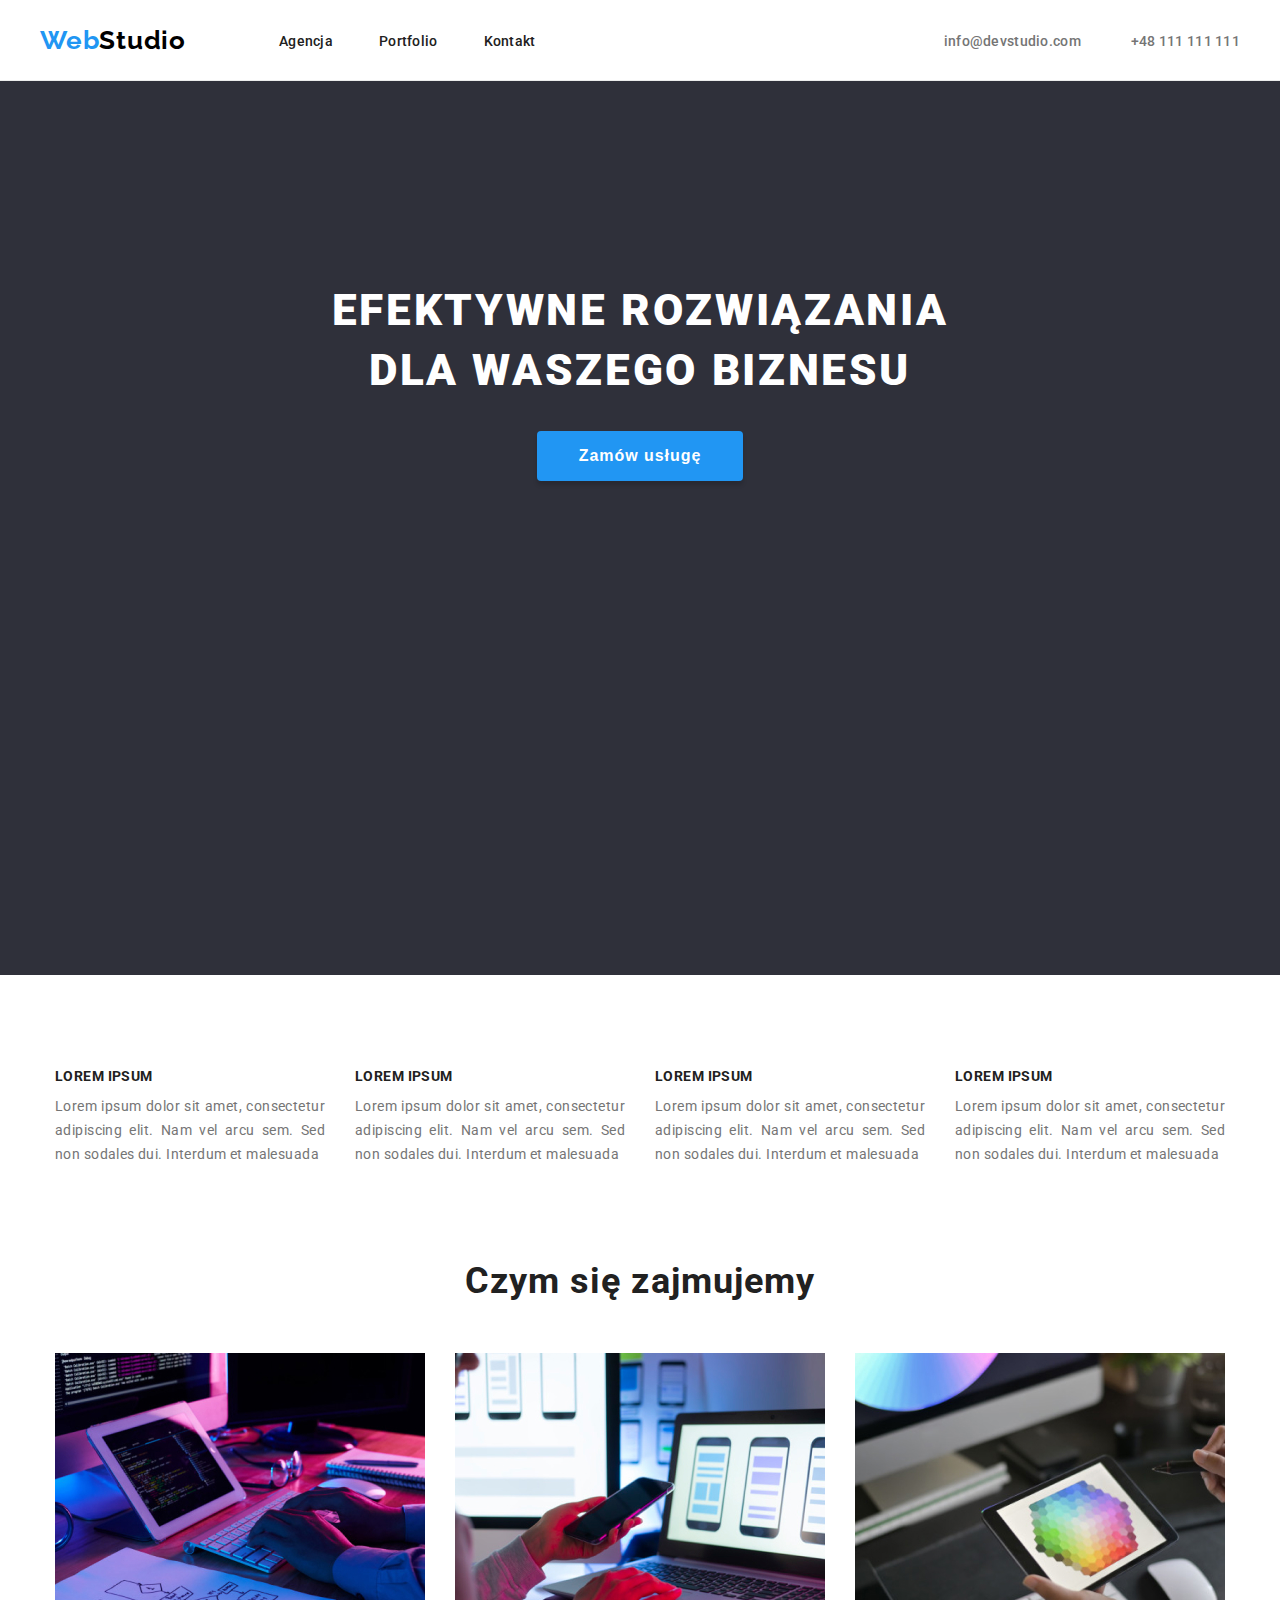
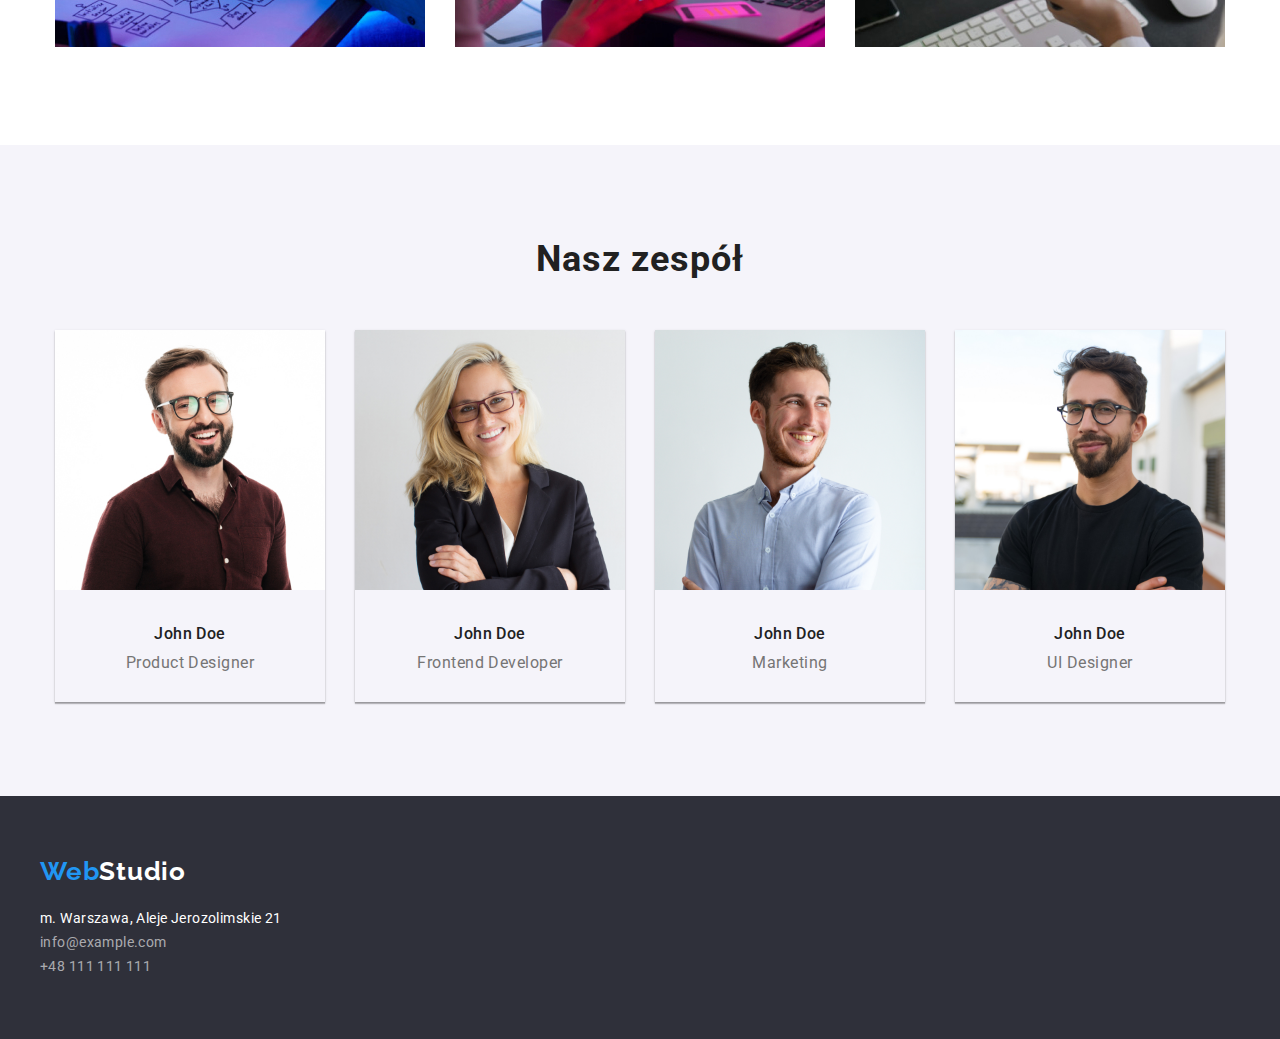
==== index.html @ 195c3d05 "repository init" ====
<!DOCTYPE html>
<html lang="pl">
  <head>
    <meta charset="UTF-8" />
    <meta http-equiv="X-UA-Compatible" content="IE=edge" />
    <meta name="viewport" content="width=device-width, initial-scale=1.0" />
    <title>WebStudio</title>
    <link
      rel="stylesheet"
      href="https://cdnjs.cloudflare.com/ajax/libs/modern-normalize/1.1.0/modern-normalize.min.css"
      integrity="sha512-wpPYUAdjBVSE4KJnH1VR1HeZfpl1ub8YT/NKx4PuQ5NmX2tKuGu6U/JRp5y+Y8XG2tV+wKQpNHVUX03MfMFn9Q=="
      crossorigin="anonymous"
      referrerpolicy="no-referrer"
    />
    <link rel="preconnect" href="https://fonts.googleapis.com" />
    <link rel="preconnect" href="https://fonts.gstatic.com" crossorigin />
    <link
      href="https://fonts.googleapis.com/css2?family=Raleway:wght@700&family=Roboto:wght@400;500;700;900&display=swap"
      rel="stylesheet"
    />
    <link rel="stylesheet" href="./css/styles.css" />
  </head>

  <body>
    <header>
      <div class="container container-header">
        <nav class="navigation-header">
          <a href="./index.html" class="logo logo--start"
            ><span class="logo-part">Web</span>Studio</a
          >
          <ul class="navigation">
            <li><a href="./index.html" class="navigation_item">Agencja</a></li>
            <li>
              <a href="./portfolio.html" class="navigation_item">Portfolio</a>
            </li>
            <li><a href="/Kontakt" class="navigation_item">Kontakt</a></li>
          </ul>
        </nav>
        <ul class="contact-header">
          <li>
            <a href="mailto:info@devstudio.com" class="contact-header_item"
              >info@devstudio.com</a
            >
          </li>
          <li>
            <a href="tel:+48111111111" class="contact-header_item"
              >+48 111 111 111</a
            >
          </li>
        </ul>
      </div>
    </header>
    <main>
      <section class="section slogan-section">
        <h1 class="slogan">
          EFEKTYWNE ROZWIĄZANIA <br />
          DLA WASZEGO BIZNESU
        </h1>
        <button type="button" class="button-main">Zamów usługę</button>
      </section>
      <section class="section introduction">
        <div class="container">
          <ul class="container-introduction">
            <li>
              <h3 class="introduction_title">LOREM IPSUM</h3>
              <p class="introduction_description">
                Lorem ipsum dolor sit amet, consectetur adipiscing elit. Nam vel
                arcu sem. Sed non sodales dui. Interdum et malesuada
              </p>
            </li>
            <li>
              <h3 class="introduction_title">LOREM IPSUM</h3>
              <p class="introduction_description">
                Lorem ipsum dolor sit amet, consectetur adipiscing elit. Nam vel
                arcu sem. Sed non sodales dui. Interdum et malesuada
              </p>
            </li>
            <li>
              <h3 class="introduction_title">LOREM IPSUM</h3>
              <p class="introduction_description">
                Lorem ipsum dolor sit amet, consectetur adipiscing elit. Nam vel
                arcu sem. Sed non sodales dui. Interdum et malesuada
              </p>
            </li>
            <li>
              <h3 class="introduction_title">LOREM IPSUM</h3>
              <p class="introduction_description">
                Lorem ipsum dolor sit amet, consectetur adipiscing elit. Nam vel
                arcu sem. Sed non sodales dui. Interdum et malesuada
              </p>
            </li>
          </ul>
        </div>
      </section>
      <section class="section">
        <div class="container">
          <h2 class="section_title">Czym się zajmujemy</h2>
          <ul class="container-activities">
            <li class="activity-image">
              <img
                src="images/activity1.jpg"
                alt="kodowanie"
                width="370"
                height="294"
              />
            </li>
            <li class="activity-image">
              <img
                src="images/activity2.jpg"
                alt="tworzenie makiet"
                width="370"
                height="294"
              />
            </li>
            <li class="activity-image">
              <img
                src="images/activity3.jpg"
                alt="design"
                width="370"
                height="294"
              />
            </li>
          </ul>
        </div>
      </section>
      <section class="section team">
        <div class="container">
          <h2 class="section_title">Nasz zespół</h2>
          <ul class="container-team">
            <li class="team_card">
              <img
                src="images/worker1.jpg"
                alt="worker number one"
                width="270"
                height="260"
              />
              <h3 class="team_name">John Doe</h3>
              <p class="team_description">Product Designer</p>
            </li>
            <li class="team_card">
              <img
                src="images/worker2.jpg"
                alt="worker number two"
                width="270"
                height="260"
              />
              <h3 class="team_name">John Doe</h3>
              <p class="team_description">Frontend Developer</p>
            </li>
            <li class="team_card">
              <img
                src="images/worker3.jpg"
                alt="worker number three"
                width="270"
                height="260"
              />
              <h3 class="team_name">John Doe</h3>
              <p class="team_description">Marketing</p>
            </li>
            <li class="team_card">
              <img
                src="images/worker4.jpg"
                alt="worker number four"
                width="270"
                height="260"
              />
              <h3 class="team_name">John Doe</h3>
              <p class="team_description">UI Designer</p>
            </li>
          </ul>
        </div>
      </section>
    </main>
    <footer>
      <div class="container container-footer">
        <a href="/" class="logo logo--end"
          ><span class="logo-part">Web</span>Studio</a
        >
        <address class="contact-footer">
          <ul>
            <li class="contact-footer_address">
              m. Warszawa, Aleje Jerozolimskie 21
            </li>
            <li>
              <a href="mailto:info@example.com" class="contact-footer_item"
                >info@example.com</a
              >
            </li>
            <li>
              <a href="tel:+48111111111" class="contact-footer_item"
                >+48 111 111 111
              </a>
            </li>
          </ul>
        </address>
      </div>
    </footer>
  </body>
</html>
---- css/styles.css ----
:root {
  --action-color: #2196f3;
  --main-background-color: #e5e5e5;
  --footer-background-color: #2f303a;
  --font-color: #212121;
  --description-color: #757575;
  --footer-contact-color: #99fff;
  --button-background-color: #f5f4fa;
  --footer-item-color: rgba(255, 255, 255, 0.6);
}

* {
  margin: 0;
  padding: 0;
}

ul {
  list-style: none;
}

a {
  text-decoration: none;
}

body {
  font-family: "Roboto", sans-serif;
  color: var(--font-color);
}

header {
  border-bottom: 1px solid #ececec;
}

.container {
  max-width: 1200px;
  margin: 0 auto;
}

.section {
  padding: 94px 0;
}

.container.container-header {
  display: flex;
  justify-content: space-between;
  align-items: center;
  height: 80px;
}

.navigation-header {
  display: flex;
  align-items: center;
}

.logo--start {
  font-family: "Raleway", sans-serif;
  font-size: 26px;
  font-weight: 700;
  line-height: 1.19;
  letter-spacing: 0.03em;
  color: #000;
  margin-right: 93px;
}

.logo-part {
  color: var(--action-color);
}

.navigation {
  display: flex;
  column-gap: 46px;
}

.navigation_item {
  font-size: 14px;
  font-weight: 500;
  line-height: 1.14;
  letter-spacing: 0.02em;
  color: var(--font-color);
}

.contact-header {
  display: flex;
  align-content: center;
  column-gap: 50px;
}

.contact-header_item {
  font-weight: 500;
  font-size: 14px;
  line-height: 1.14;
  letter-spacing: 0.02em;
  color: var(--description-color);
}

.slogan-section {
  height: 600px;
  padding-top: 200px;
  background-color: var(--footer-background-color);
}

.slogan {
  font-weight: 900;
  font-size: 44px;
  line-height: 1.36;
  letter-spacing: 0.06em;
  color: #fff;
  text-align: center;
  margin-bottom: 30px;
}

.button-main {
  background-color: var(--action-color);
  color: #fff;
  font-weight: 700;
  font-size: 16px;
  line-height: 1.88;
  letter-spacing: 0.06em;
  cursor: pointer;
  box-shadow: 0px 4px 4px rgba(0, 0, 0, 0.15);
  border-radius: 4px;
  border: none;
  padding: 10px 42px;
  text-align: center;
  margin: auto;
  display: flex;
}
.introduction {
  padding-bottom: 0;
}
.container-introduction {
  display: flex;
  justify-content: center;
  align-items: center;
  column-gap: 30px;
}

.introduction_title {
  font-weight: 700;
  font-size: 14px;
  line-height: 1.14;
  letter-spacing: 0.03em;
  margin-bottom: 10px;
}

.introduction_description {
  color: var(--description-color);
  font-size: 14px;
  line-height: 1.71;
  letter-spacing: 0.03em;
  text-align: justify;
  width: 270px;
}

.section_title {
  font-weight: 700;
  font-size: 36px;
  line-height: 1.16;
  letter-spacing: 0.03em;
  text-align: center;
  margin-bottom: 50px;
}
.container-activities {
  display: flex;
  justify-content: center;
  align-items: center;
  column-gap: 30px;
}

.team {
  background-color: #f5f4fa;
  padding-top: 94px;
}
.container-team {
  display: flex;
  justify-content: center;
  align-items: center;
  column-gap: 30px;
}
.team_card {
  text-align: center;
  width: 270px;
  box-shadow: 0px 1px 3px rgba(0, 0, 0, 0.12), 0px 1px 1px rgba(0, 0, 0, 0.14),
    0px 2px 1px rgba(0, 0, 0, 0.2);
}

.team_name {
  font-weight: 500;
  font-size: 16px;
  line-height: 1.19;
  letter-spacing: 0.03em;
  margin-bottom: 10px;
  margin-top: 30px;
}

.team_description {
  font-size: 16px;
  line-height: 1.19;
  letter-spacing: 0.03em;
  color: var(--description-color);
  margin-bottom: 30px;
}

.buttons-section {
  display: flex;
  justify-content: center;
  padding-bottom: 50px;
  column-gap: 8px;
}

.button {
  background-color: var(--button-background-color);
  font-weight: 500;
  font-size: 16px;
  line-height: 1.62;
  letter-spacing: 0.03em;
  border-radius: 4px;
  cursor: pointer;
  border: none;
  padding: 6px 22px;
}

.button:hover,
.button:focus {
  background-color: var(--action-color);
  color: #fff;
  box-shadow: 0px 3px 1px rgba(0, 0, 0, 0.1), 0px 1px 2px rgba(0, 0, 0, 0.08),
    0px 2px 2px rgba(0, 0, 0, 0.12);
  border-radius: 4px;
}

.container-projects {
  display: flex;
  flex-wrap: wrap;
  gap: 30px;
  padding: 0;
}

.project_card {
  flex-basis: calc((100% - 60px) / 3);
  border: #eeeeee solid 1px;
  padding-bottom: 20px;
}

.project_card img {
  width: 100%;
}

.project_name {
  font-weight: 700;
  font-size: 18px;
  line-height: 2;
  letter-spacing: 0.06em;
  margin-left: 24px;
  margin-bottom: 4px;
  margin-top: 20px;
}

.project_description {
  font-size: 16px;
  line-height: 1.88;
  letter-spacing: 0.03em;
  color: var(--description-color);
  margin-left: 24px;
}

footer {
  margin: 0;
  padding: 0;
  width: 100%;
  background-color: var(--footer-background-color);
  padding-top: 60px;
  padding-bottom: 60px;
}

.logo--end {
  font-family: "Raleway", sans-serif;
  font-size: 26px;
  font-weight: 700;
  line-height: 1.19;
  letter-spacing: 0.03em;
  color: #fff;
}
.contact-footer {
  margin-top: 20px;
  row-gap: 9px;
}

.contact-footer_address {
  font-size: 14px;
  font-style: normal;
  line-height: 1.71;
  letter-spacing: 0.03em;
  color: #fff;
}

.contact-footer_item {
  font-size: 14px;
  font-style: normal;
  line-height: 1.71;
  letter-spacing: 0.03em;
  color: var(--footer-item-color);
}

.navigation_item:hover,
.navigation_item:focus,
.contact-header_item:hover,
.contact-header_item:focus,
.contact-footer_item:hover,
.contact-footer_item:focus {
  color: var(--action-color);
}
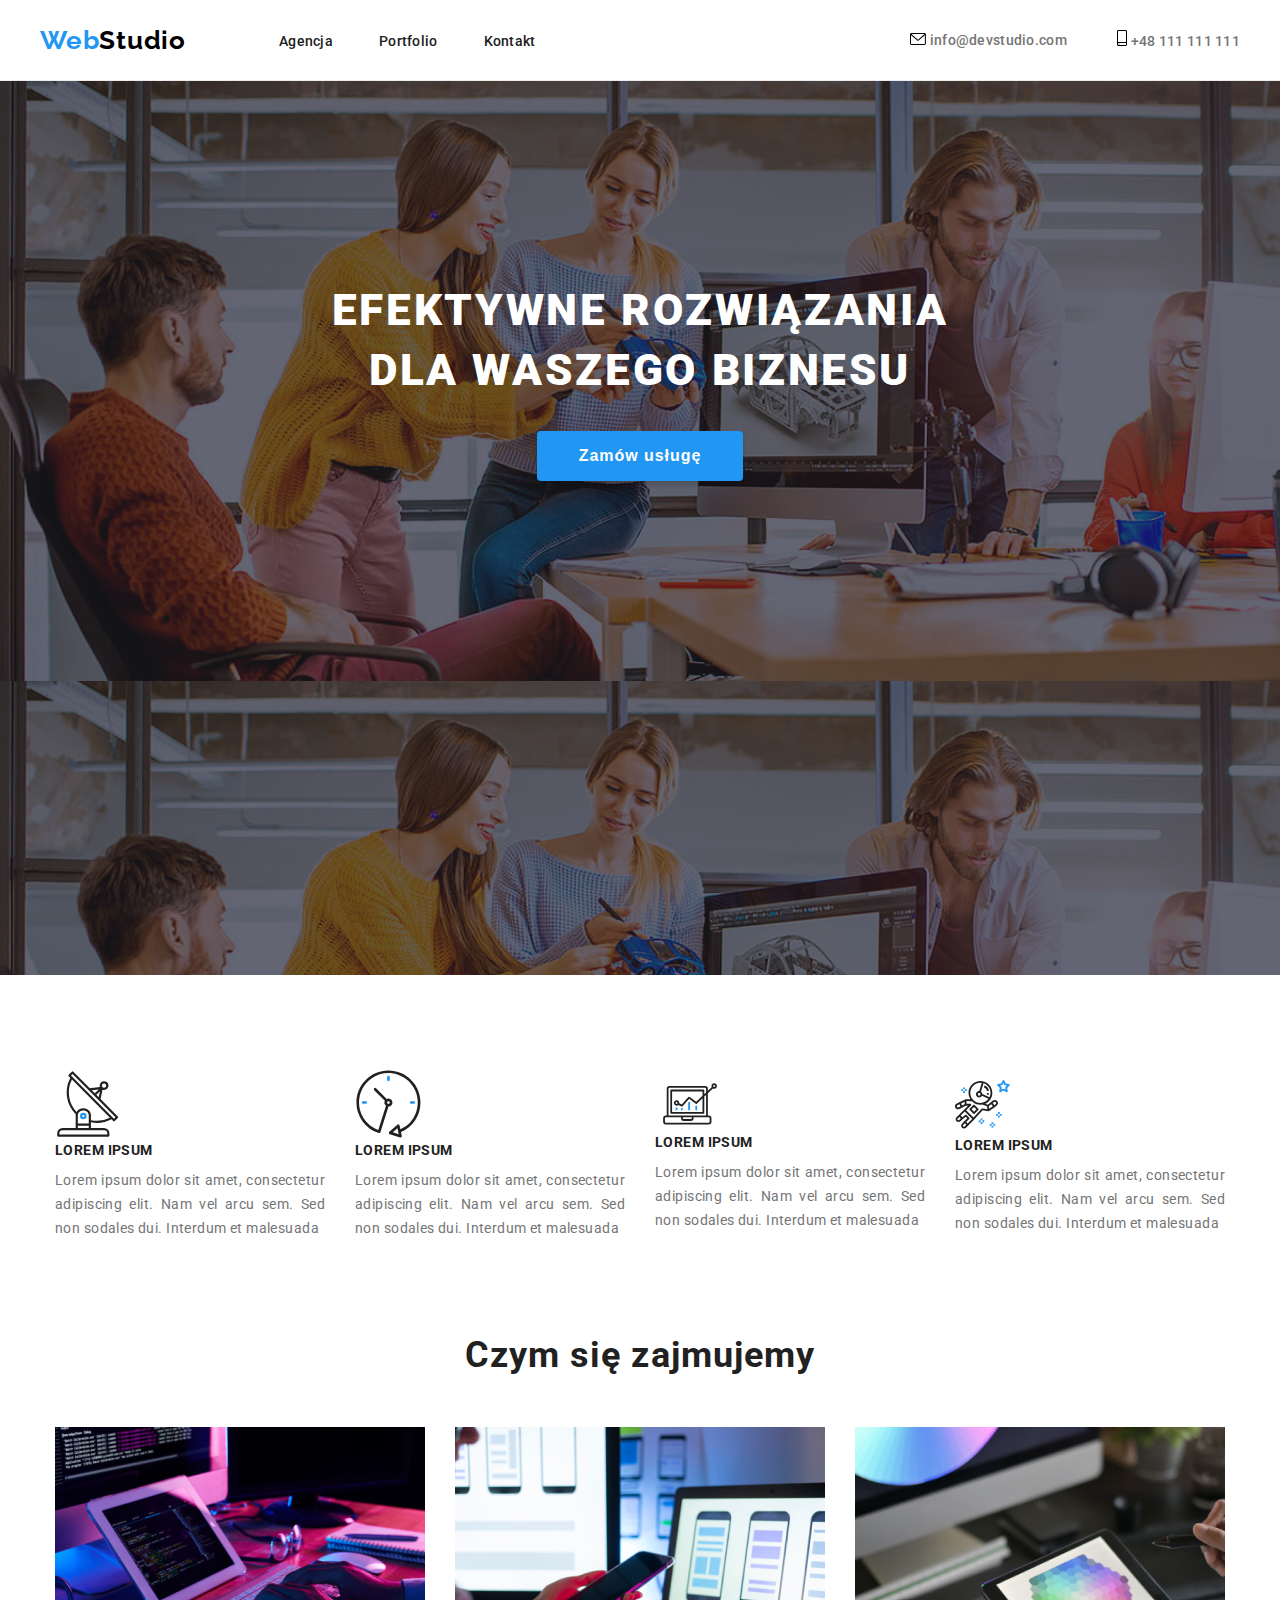
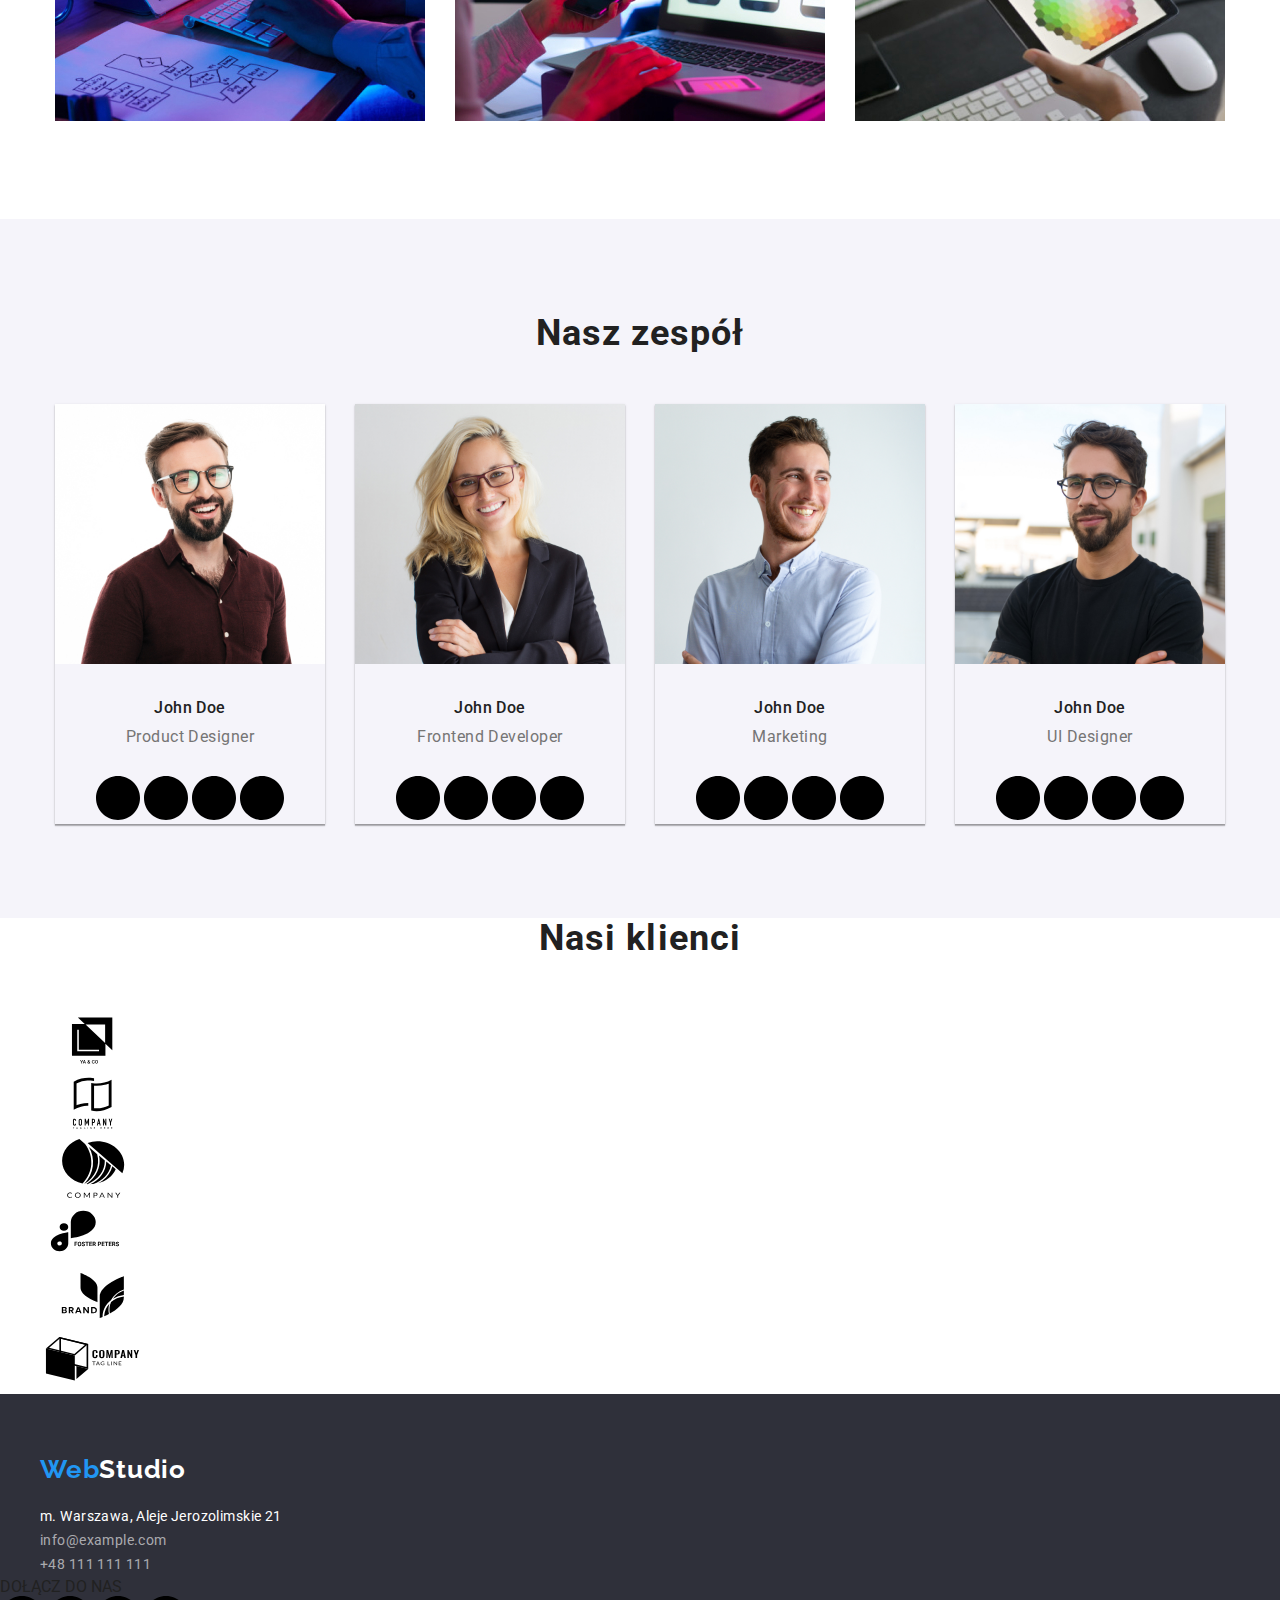
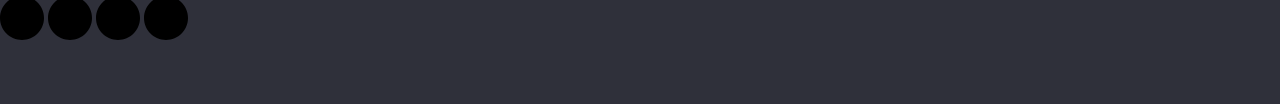
==== commit 3a267aea: "avg markes in html" ====
--- a/index.html
+++ b/index.html
@@ -38,11 +38,17 @@
         </nav>
         <ul class="contact-header">
           <li>
+            <svg width="16px" height="12px">
+              <use href="images/icons.svg#icon-mail-icon"></use>
+            </svg>
             <a href="mailto:info@devstudio.com" class="contact-header_item"
               >info@devstudio.com</a
             >
           </li>
           <li>
+            <svg width="10px" height="16px">
+              <use href="images/icons.svg#icon-smartphone-icon"></use>
+            </svg>
             <a href="tel:+48111111111" class="contact-header_item"
               >+48 111 111 111</a
             >
@@ -62,6 +68,11 @@
         <div class="container">
           <ul class="container-introduction">
             <li>
+              <div class="introduction-picture">
+                <svg class="icon" width="65.32px" height="70px">
+                  <use href="images/icons.svg#icon-antena-icon"></use>
+                </svg>
+              </div>
               <h3 class="introduction_title">LOREM IPSUM</h3>
               <p class="introduction_description">
                 Lorem ipsum dolor sit amet, consectetur adipiscing elit. Nam vel
@@ -69,6 +80,11 @@
               </p>
             </li>
             <li>
+              <div class="introduction-picture">
+                <svg class="icon" width="66.96px" height="70px">
+                  <use href="images/icons.svg#icon-clock-icon"></use>
+                </svg>
+              </div>
               <h3 class="introduction_title">LOREM IPSUM</h3>
               <p class="introduction_description">
                 Lorem ipsum dolor sit amet, consectetur adipiscing elit. Nam vel
@@ -76,6 +92,11 @@
               </p>
             </li>
             <li>
+              <div class="introduction-picture">
+                <svg class="icon" width="70px" height="53.69px">
+                  <use href="images/icons.svg#icon-diagram-icon"></use>
+                </svg>
+              </div>
               <h3 class="introduction_title">LOREM IPSUM</h3>
               <p class="introduction_description">
                 Lorem ipsum dolor sit amet, consectetur adipiscing elit. Nam vel
@@ -83,6 +104,11 @@
               </p>
             </li>
             <li>
+              <div class="introduction-picture">
+                <svg width="54.83px" height="60.66px">
+                  <use href="images/icons.svg#icon-astronaut-icon"></use>
+                </svg>
+              </div>
               <h3 class="introduction_title">LOREM IPSUM</h3>
               <p class="introduction_description">
                 Lorem ipsum dolor sit amet, consectetur adipiscing elit. Nam vel
@@ -136,6 +162,20 @@
               />
               <h3 class="team_name">John Doe</h3>
               <p class="team_description">Product Designer</p>
+              <div class="team-socialmedia">
+                <svg class="icon" width="44px" height="44px">
+                  <use href="images/icons.svg#icon-instagram-icon"></use>
+                </svg>
+                <svg class="icon" width="44px" height="44px">
+                  <use href="images/icons.svg#icon-twitter-icon"></use>
+                </svg>
+                <svg class="icon" width="44px" height="44px">
+                  <use href="images/icons.svg#icon-fb-icon"></use>
+                </svg>
+                <svg class="icon" width="44px" height="44px">
+                  <use href="images/icons.svg#icon-linkedin-icon"></use>
+                </svg>
+              </div>
             </li>
             <li class="team_card">
               <img
@@ -146,6 +186,20 @@
               />
               <h3 class="team_name">John Doe</h3>
               <p class="team_description">Frontend Developer</p>
+              <div class="team-socialmedia">
+                <svg class="icon" width="44px" height="44px">
+                  <use href="images/icons.svg#icon-instagram-icon"></use>
+                </svg>
+                <svg class="icon" width="44px" height="44px">
+                  <use href="images/icons.svg#icon-twitter-icon"></use>
+                </svg>
+                <svg class="icon" width="44px" height="44px">
+                  <use href="images/icons.svg#icon-fb-icon"></use>
+                </svg>
+                <svg class="icon" width="44px" height="44px">
+                  <use href="images/icons.svg#icon-linkedin-icon"></use>
+                </svg>
+              </div>
             </li>
             <li class="team_card">
               <img
@@ -156,6 +210,20 @@
               />
               <h3 class="team_name">John Doe</h3>
               <p class="team_description">Marketing</p>
+              <div class="team-socialmedia">
+                <svg class="icon" width="44px" height="44px">
+                  <use href="images/icons.svg#icon-instagram-icon"></use>
+                </svg>
+                <svg class="icon" width="44px" height="44px">
+                  <use href="images/icons.svg#icon-twitter-icon"></use>
+                </svg>
+                <svg class="icon" width="44px" height="44px">
+                  <use href="images/icons.svg#icon-fb-icon"></use>
+                </svg>
+                <svg class="icon" width="44px" height="44px">
+                  <use href="images/icons.svg#icon-linkedin-icon"></use>
+                </svg>
+              </div>
             </li>
             <li class="team_card">
               <img
@@ -166,6 +234,69 @@
               />
               <h3 class="team_name">John Doe</h3>
               <p class="team_description">UI Designer</p>
+              <div class="team-socialmedia">
+                <svg class="icon" width="44px" height="44px">
+                  <use href="images/icons.svg#icon-instagram-icon"></use>
+                </svg>
+                <svg class="icon" width="44px" height="44px">
+                  <use href="images/icons.svg#icon-twitter-icon"></use>
+                </svg>
+                <svg class="icon" width="44px" height="44px">
+                  <use href="images/icons.svg#icon-fb-icon"></use>
+                </svg>
+                <svg class="icon" width="44px" height="44px">
+                  <use href="images/icons.svg#icon-linkedin-icon"></use>
+                </svg>
+              </div>
+            </li>
+          </ul>
+        </div>
+      </section>
+      <section>
+        <div class="container">
+          <h2 class="section_title">Nasi klienci</h2>
+          <ul>
+            <li>
+              <div>
+                <svg width="106px" height="60.04px">
+                  <use href="images/icons.svg#icon-logo1-icon"></use>
+                </svg>
+              </div>
+            </li>
+            <li>
+              <div>
+                <svg width="106px" height="60.04px">
+                  <use href="images/icons.svg#icon-logo2-icon"></use>
+                </svg>
+              </div>
+            </li>
+            <li>
+              <div>
+                <svg width="106px" height="60px">
+                  <use href="images/icons.svg#icon-logo3-icon"></use>
+                </svg>
+              </div>
+            </li>
+            <li>
+              <div>
+                <svg width="106px" height="60px">
+                  <use href="images/icons.svg#icon-logo4-icon"></use>
+                </svg>
+              </div>
+            </li>
+            <li>
+              <div>
+                <svg width="106px" height="60px">
+                  <use href="images/icons.svg#icon-logo5-icon"></use>
+                </svg>
+              </div>
+            </li>
+            <li>
+              <div>
+                <svg width="106px" height="60px">
+                  <use href="images/icons.svg#icon-logo6-icon"></use>
+                </svg>
+              </div>
             </li>
           </ul>
         </div>
@@ -194,6 +325,23 @@
           </ul>
         </address>
       </div>
+      <div class="contact-socialmedia">
+        <p>DOŁĄCZ DO NAS</p>
+        <div class="footer-socialmedia">
+          <svg class="icon" width="44px" height="44px">
+            <use href="images/icons.svg#icon-instagram-icon"></use>
+          </svg>
+          <svg class="icon" width="44px" height="44px">
+            <use href="images/icons.svg#icon-twitter-icon"></use>
+          </svg>
+          <svg class="icon" width="44px" height="44px">
+            <use href="images/icons.svg#icon-fb-icon"></use>
+          </svg>
+          <svg class="icon" width="44px" height="44px">
+            <use href="images/icons.svg#icon-linkedin-icon"></use>
+          </svg>
+        </div>
+      </div>
     </footer>
   </body>
 </html>
--- a/css/styles.css
+++ b/css/styles.css
@@ -97,6 +97,9 @@
   height: 600px;
   padding-top: 200px;
   background-color: var(--footer-background-color);
+  background-image: linear-gradient(to right, rgba(47, 48, 58, 0.4)),
+    url(../images/background.jpg);
+  max-width: 1600px;
 }
 
 .slogan {
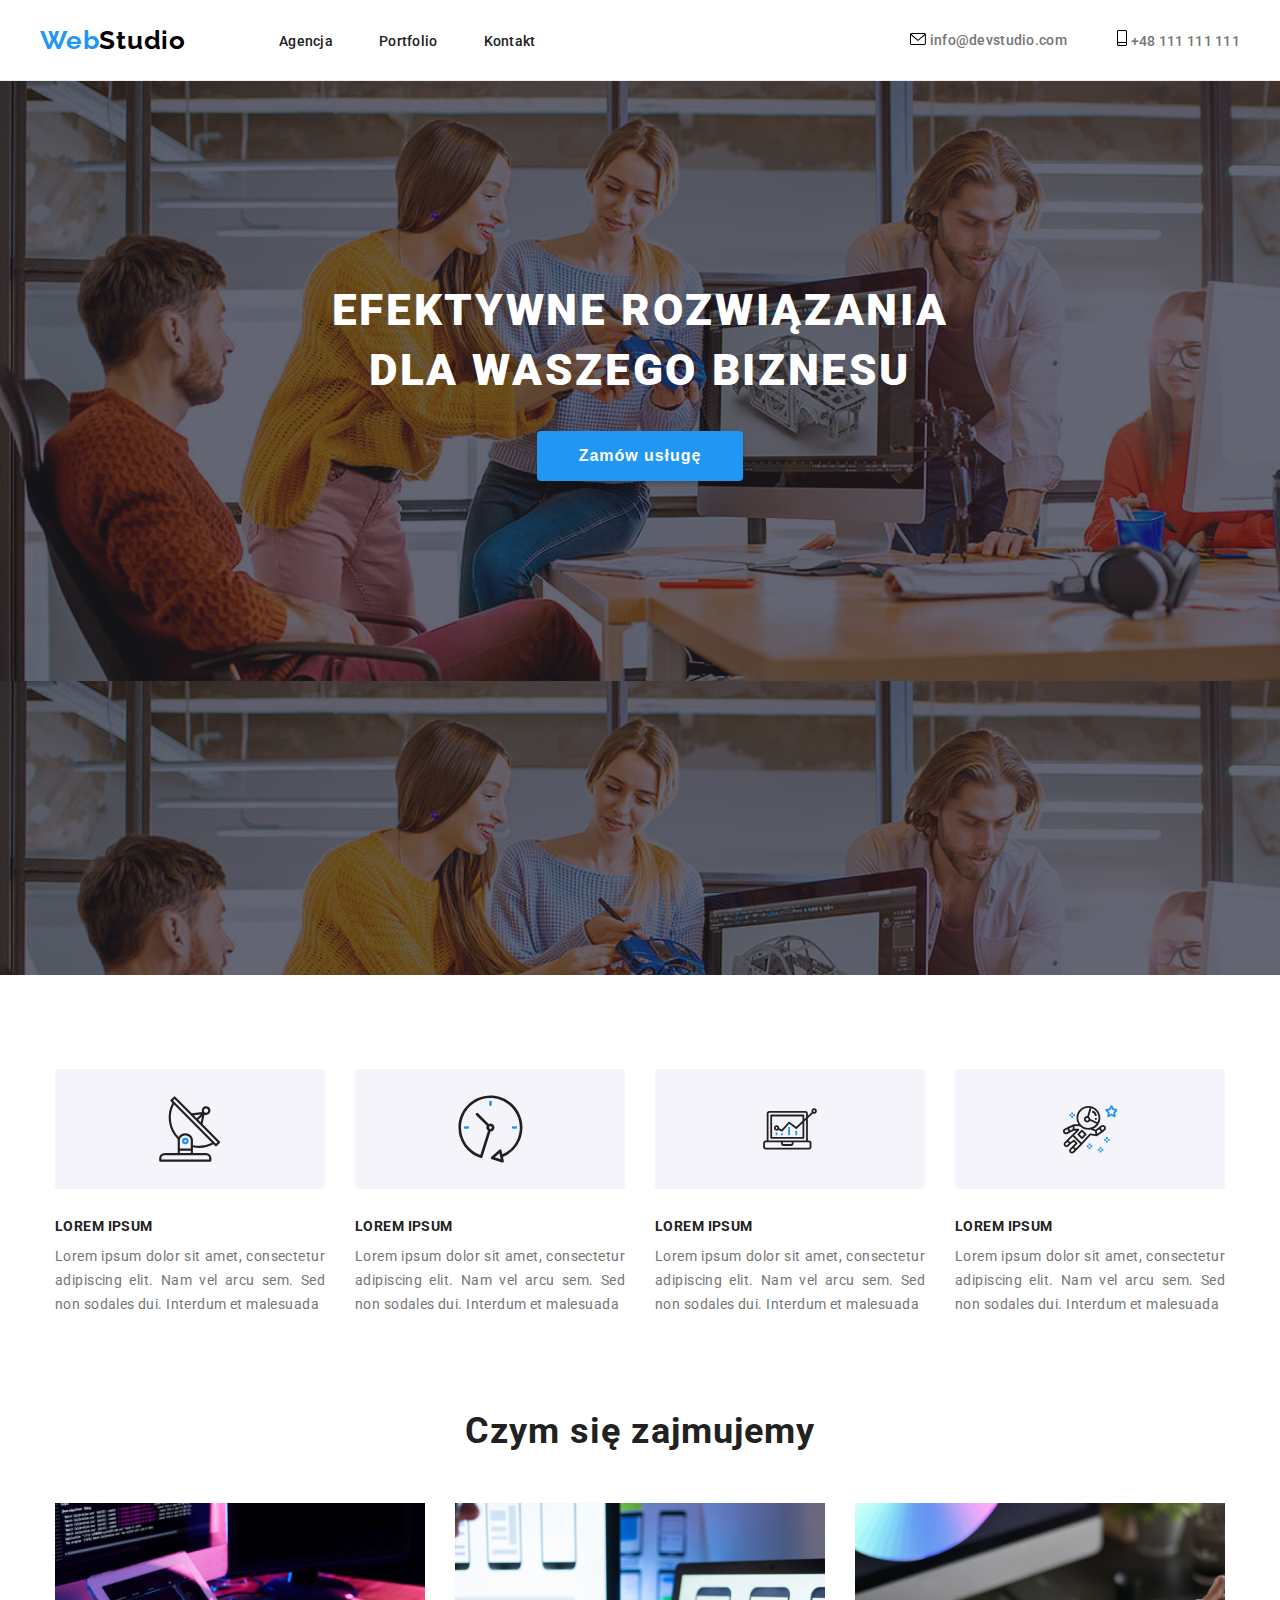
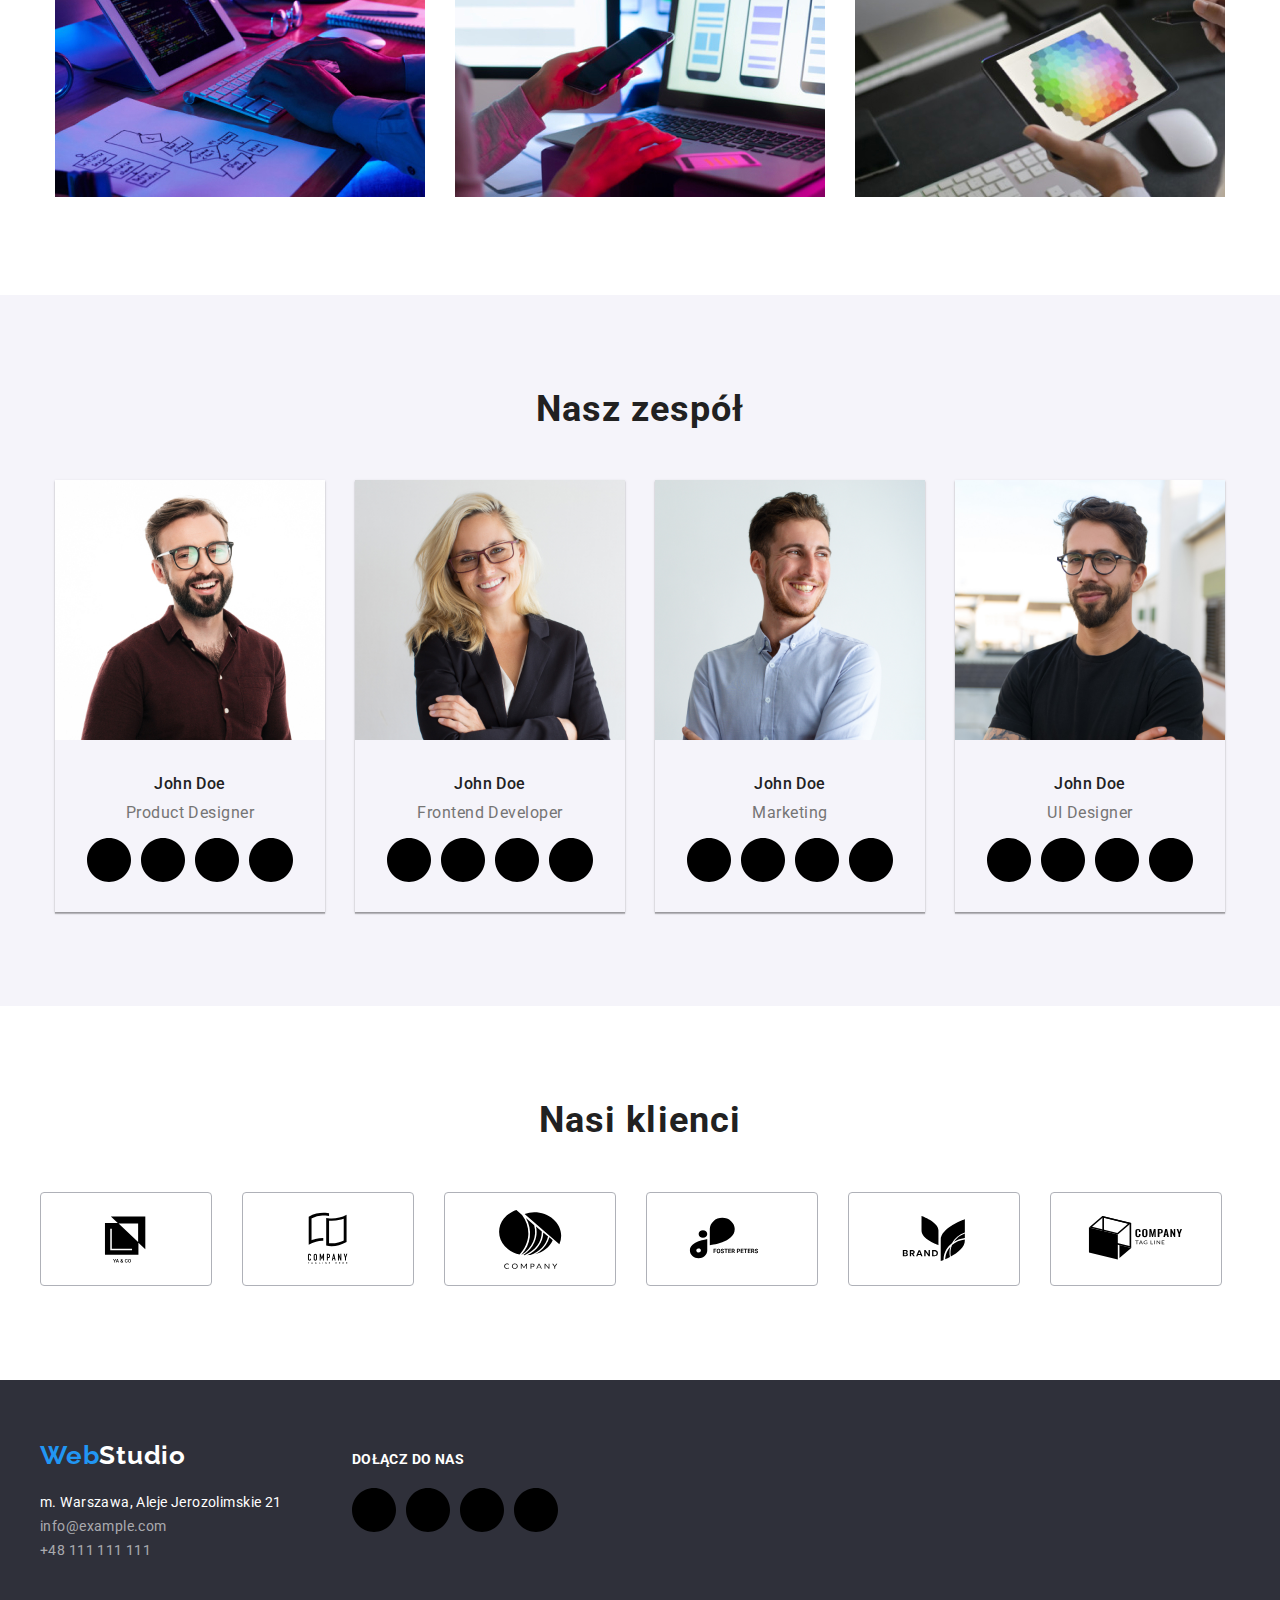
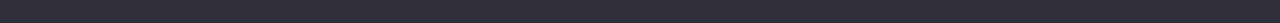
==== commit 0582c30a: "page structure updated" ====
--- a/index.html
+++ b/index.html
@@ -69,7 +69,7 @@
           <ul class="container-introduction">
             <li>
               <div class="introduction-picture">
-                <svg class="icon" width="65.32px" height="70px">
+                <svg class="icon-introduction" width="65.32px" height="70px">
                   <use href="images/icons.svg#icon-antena-icon"></use>
                 </svg>
               </div>
@@ -81,7 +81,7 @@
             </li>
             <li>
               <div class="introduction-picture">
-                <svg class="icon" width="66.96px" height="70px">
+                <svg class="icon-introduction" width="66.96px" height="70px">
                   <use href="images/icons.svg#icon-clock-icon"></use>
                 </svg>
               </div>
@@ -93,7 +93,7 @@
             </li>
             <li>
               <div class="introduction-picture">
-                <svg class="icon" width="70px" height="53.69px">
+                <svg class="icon-introduction" width="70px" height="53.69px">
                   <use href="images/icons.svg#icon-diagram-icon"></use>
                 </svg>
               </div>
@@ -105,7 +105,7 @@
             </li>
             <li>
               <div class="introduction-picture">
-                <svg width="54.83px" height="60.66px">
+                <svg class="icon-introduction" width="54.83px" height="60.66px">
                   <use href="images/icons.svg#icon-astronaut-icon"></use>
                 </svg>
               </div>
@@ -252,47 +252,47 @@
           </ul>
         </div>
       </section>
-      <section>
+      <section class="section">
         <div class="container">
           <h2 class="section_title">Nasi klienci</h2>
-          <ul>
-            <li>
-              <div>
+          <ul class="logo-cards">
+            <li>
+              <div class="logo-space">
                 <svg width="106px" height="60.04px">
                   <use href="images/icons.svg#icon-logo1-icon"></use>
                 </svg>
               </div>
             </li>
             <li>
-              <div>
+              <div class="logo-space">
                 <svg width="106px" height="60.04px">
                   <use href="images/icons.svg#icon-logo2-icon"></use>
                 </svg>
               </div>
             </li>
             <li>
-              <div>
+              <div class="logo-space">
                 <svg width="106px" height="60px">
                   <use href="images/icons.svg#icon-logo3-icon"></use>
                 </svg>
               </div>
             </li>
             <li>
-              <div>
+              <div class="logo-space">
                 <svg width="106px" height="60px">
                   <use href="images/icons.svg#icon-logo4-icon"></use>
                 </svg>
               </div>
             </li>
             <li>
-              <div>
+              <div class="logo-space">
                 <svg width="106px" height="60px">
                   <use href="images/icons.svg#icon-logo5-icon"></use>
                 </svg>
               </div>
             </li>
             <li>
-              <div>
+              <div class="logo-space">
                 <svg width="106px" height="60px">
                   <use href="images/icons.svg#icon-logo6-icon"></use>
                 </svg>
@@ -303,43 +303,45 @@
       </section>
     </main>
     <footer>
-      <div class="container container-footer">
-        <a href="/" class="logo logo--end"
-          ><span class="logo-part">Web</span>Studio</a
-        >
-        <address class="contact-footer">
-          <ul>
-            <li class="contact-footer_address">
-              m. Warszawa, Aleje Jerozolimskie 21
-            </li>
-            <li>
-              <a href="mailto:info@example.com" class="contact-footer_item"
-                >info@example.com</a
-              >
-            </li>
-            <li>
-              <a href="tel:+48111111111" class="contact-footer_item"
-                >+48 111 111 111
-              </a>
-            </li>
-          </ul>
-        </address>
-      </div>
-      <div class="contact-socialmedia">
-        <p>DOŁĄCZ DO NAS</p>
-        <div class="footer-socialmedia">
-          <svg class="icon" width="44px" height="44px">
-            <use href="images/icons.svg#icon-instagram-icon"></use>
-          </svg>
-          <svg class="icon" width="44px" height="44px">
-            <use href="images/icons.svg#icon-twitter-icon"></use>
-          </svg>
-          <svg class="icon" width="44px" height="44px">
-            <use href="images/icons.svg#icon-fb-icon"></use>
-          </svg>
-          <svg class="icon" width="44px" height="44px">
-            <use href="images/icons.svg#icon-linkedin-icon"></use>
-          </svg>
+      <div class="container flex-footer">
+        <div class="container-footer">
+          <a href="/" class="logo logo--end"
+            ><span class="logo-part">Web</span>Studio</a
+          >
+          <address class="contact-footer">
+            <ul>
+              <li class="contact-footer_address">
+                m. Warszawa, Aleje Jerozolimskie 21
+              </li>
+              <li>
+                <a href="mailto:info@example.com" class="contact-footer_item"
+                  >info@example.com</a
+                >
+              </li>
+              <li>
+                <a href="tel:+48111111111" class="contact-footer_item"
+                  >+48 111 111 111
+                </a>
+              </li>
+            </ul>
+          </address>
+        </div>
+        <div class="contact-socialmedia">
+          <p class="socialmedia-text">DOŁĄCZ DO NAS</p>
+          <div class="footer-socialmedia">
+            <svg class="icon" width="44px" height="44px">
+              <use href="images/icons.svg#icon-instagram-icon"></use>
+            </svg>
+            <svg class="icon" width="44px" height="44px">
+              <use href="images/icons.svg#icon-twitter-icon"></use>
+            </svg>
+            <svg class="icon" width="44px" height="44px">
+              <use href="images/icons.svg#icon-fb-icon"></use>
+            </svg>
+            <svg class="icon" width="44px" height="44px">
+              <use href="images/icons.svg#icon-linkedin-icon"></use>
+            </svg>
+          </div>
         </div>
       </div>
     </footer>
--- a/css/styles.css
+++ b/css/styles.css
@@ -138,6 +138,17 @@
   column-gap: 30px;
 }
 
+.introduction-picture {
+  height: 120px;
+  width: 270px;
+  border-radius: 4px;
+  background-color: #f5f4fa;
+  margin-bottom: 30px;
+  display: flex;
+  justify-content: center;
+  align-items: center;
+}
+
 .introduction_title {
   font-weight: 700;
   font-size: 14px;
@@ -201,7 +212,31 @@
   line-height: 1.19;
   letter-spacing: 0.03em;
   color: var(--description-color);
+  margin-bottom: 16px;
+}
+
+.team-socialmedia {
   margin-bottom: 30px;
+  display: flex;
+  justify-content: center;
+  align-items: center;
+  column-gap: 10px;
+}
+
+.logo-cards {
+  display: flex;
+  align-items: center;
+  column-gap: 30px;
+}
+
+.logo-space {
+  height: 92px;
+  width: 170px;
+  border-radius: 4px;
+  border: 1px solid #afb1b8;
+  display: flex;
+  justify-content: center;
+  align-items: center;
 }
 
 .buttons-section {
@@ -276,6 +311,11 @@
   padding-bottom: 60px;
 }
 
+.flex-footer {
+  display: flex;
+  justify-content: start;
+  column-gap: 70px;
+}
 .logo--end {
   font-family: "Raleway", sans-serif;
   font-size: 26px;
@@ -303,6 +343,22 @@
   line-height: 1.71;
   letter-spacing: 0.03em;
   color: var(--footer-item-color);
+}
+
+.socialmedia-text {
+  color: #fff;
+  font-family: "Roboto", sans-serif;
+  font-size: 14px;
+  font-weight: 700;
+  line-height: 1.14;
+  letter-spacing: 0.03em;
+  margin-bottom: 20px;
+  margin-top: 12px;
+}
+
+.footer-socialmedia {
+  display: flex;
+  column-gap: 10px;
 }
 
 .navigation_item:hover,
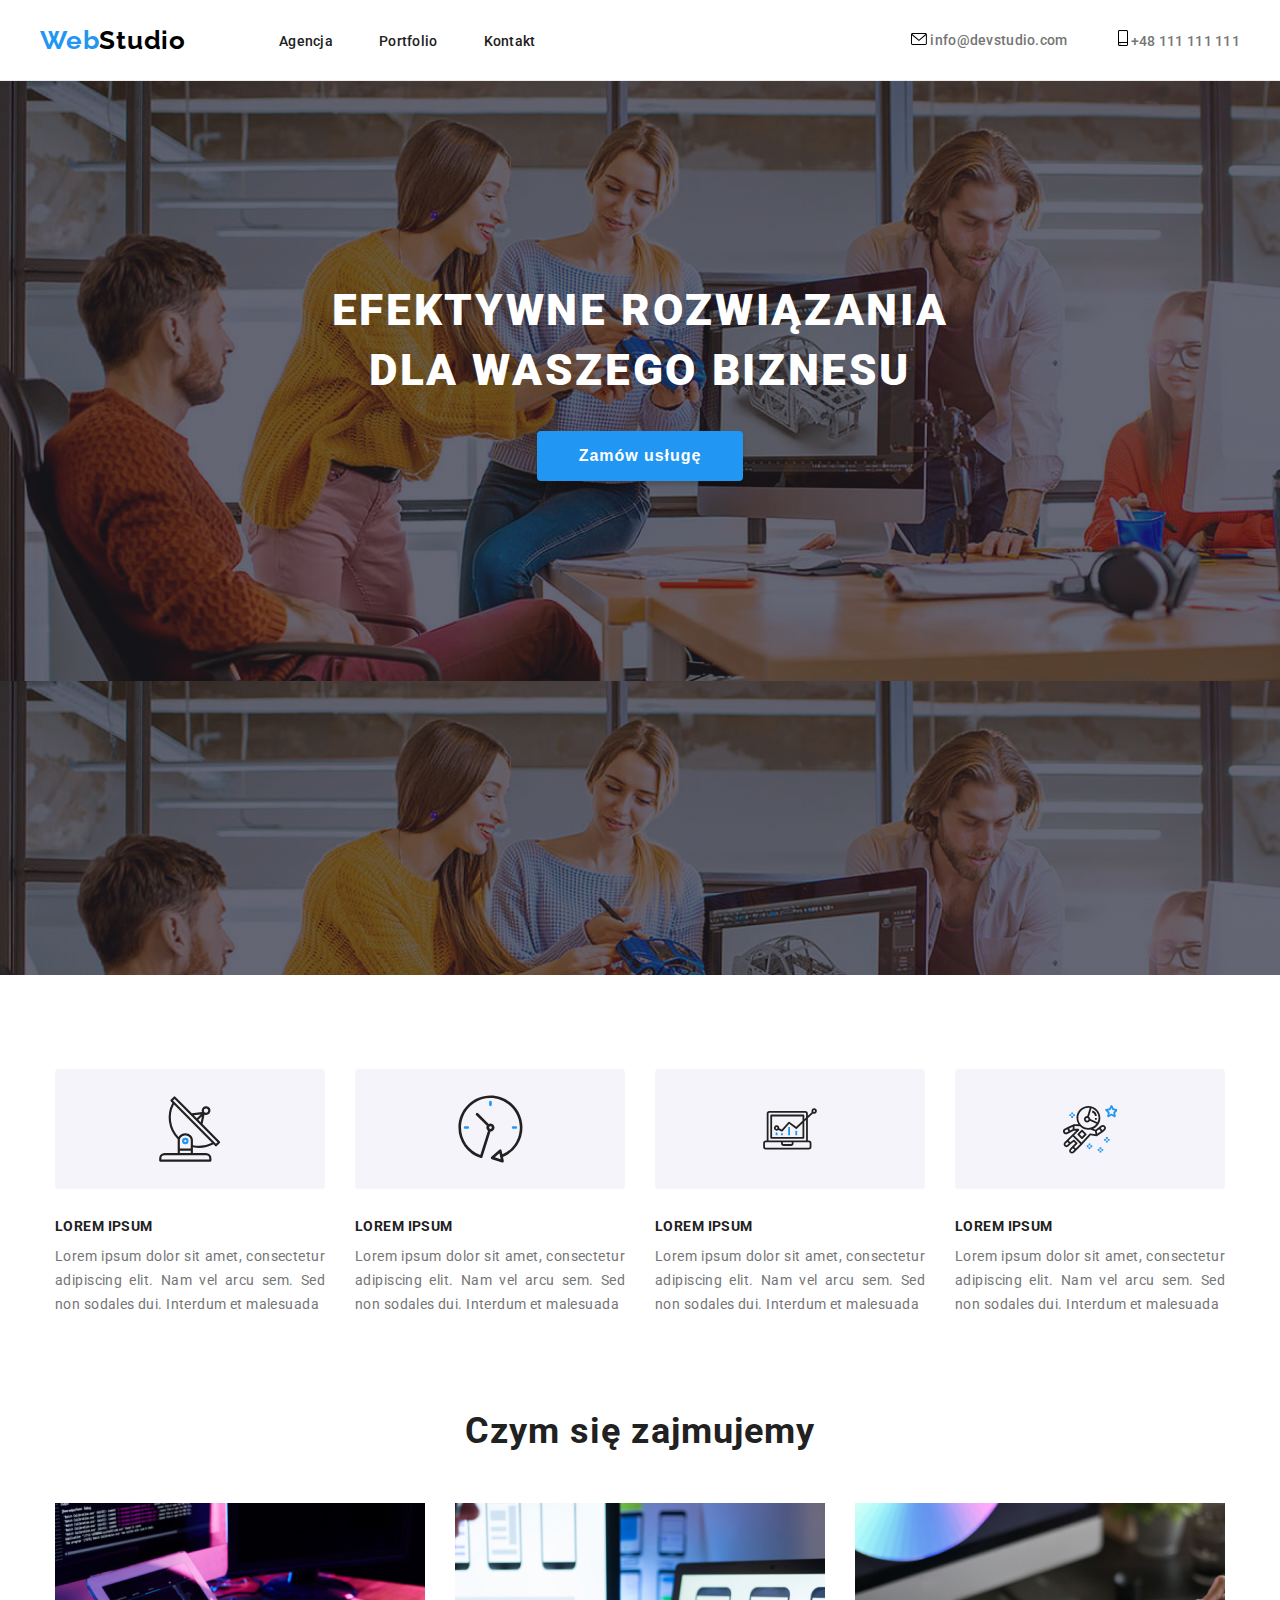
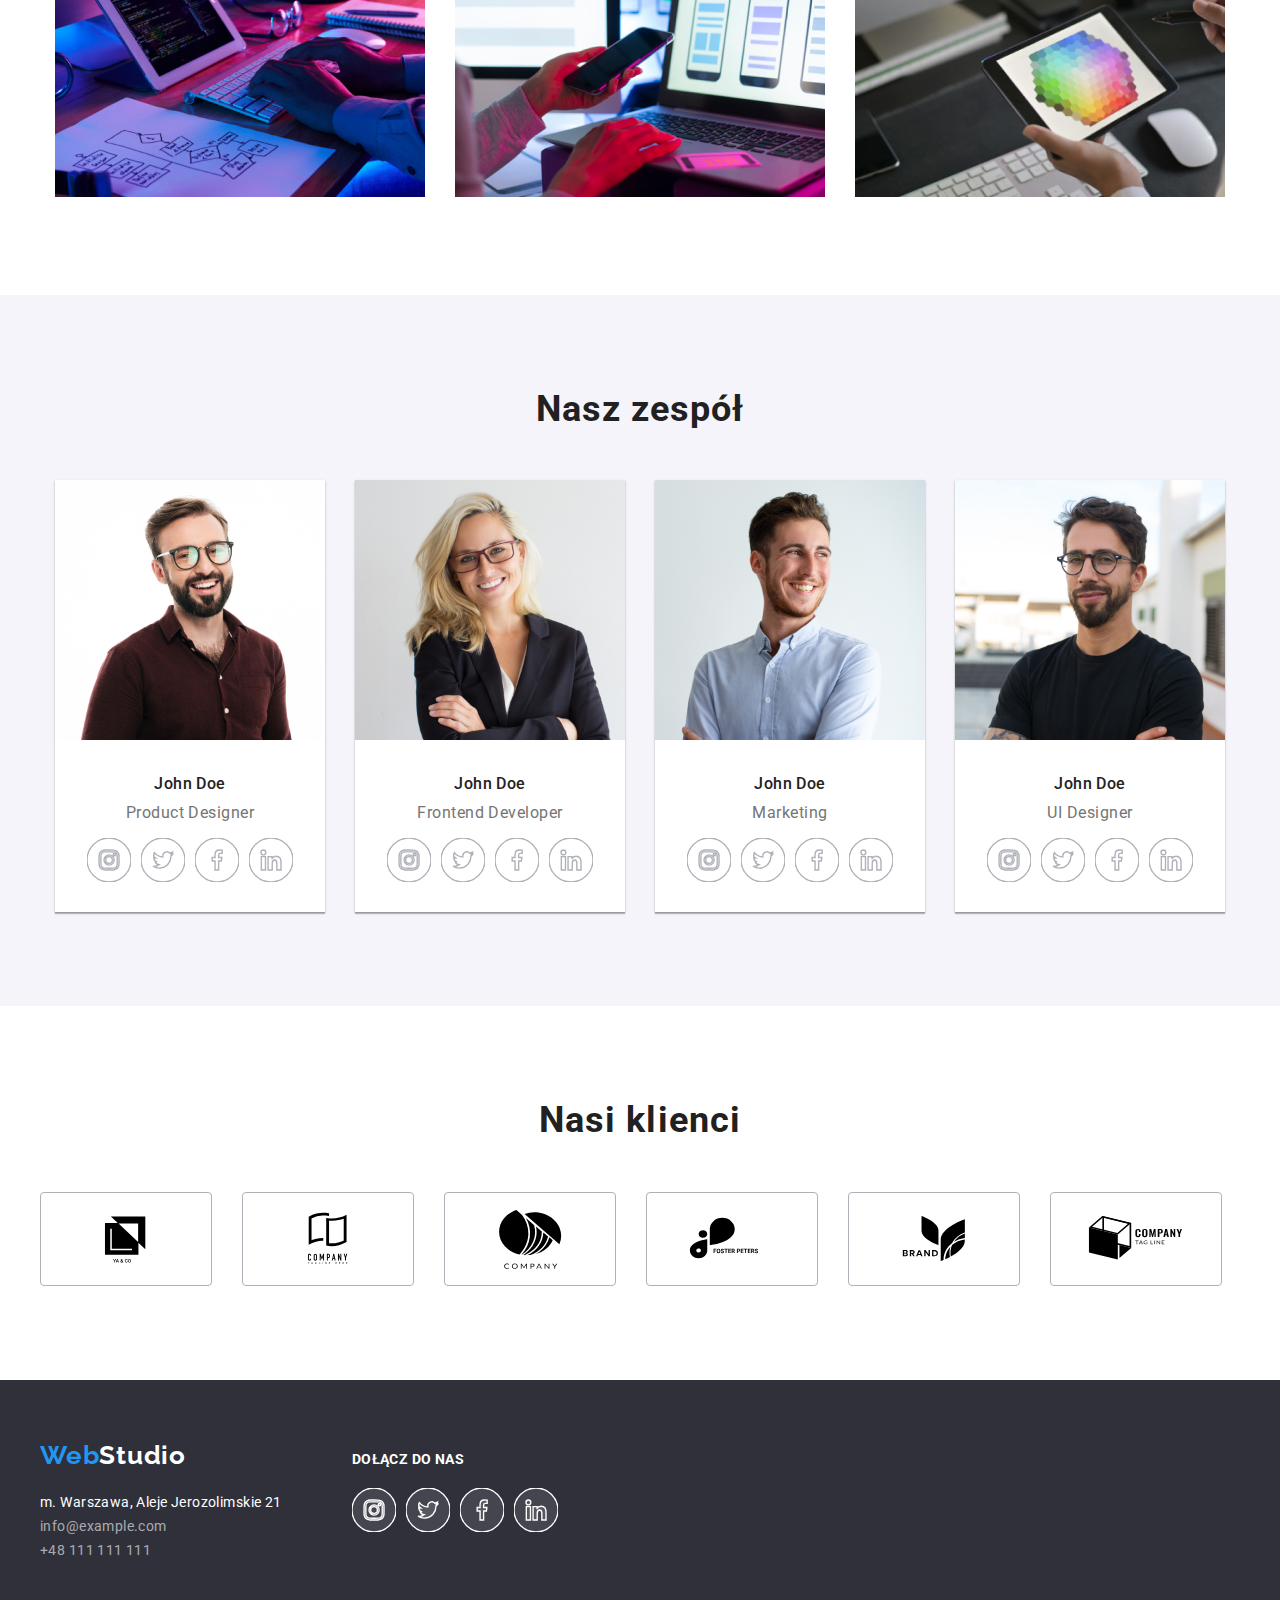
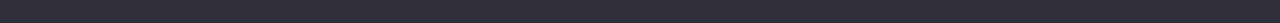
==== commit bd3ac937: "hover focus changes" ====
--- a/index.html
+++ b/index.html
@@ -38,19 +38,19 @@
         </nav>
         <ul class="contact-header">
           <li>
-            <svg width="16px" height="12px">
-              <use href="images/icons.svg#icon-mail-icon"></use>
-            </svg>
-            <a href="mailto:info@devstudio.com" class="contact-header_item"
-              >info@devstudio.com</a
+            <a href="mailto:info@devstudio.com" class="contact-header_item">
+              <svg class="contact-icon" width="16px" height="12px">
+                <use href="images/icons.svg#icon-mail-icon"></use>
+              </svg>
+              info@devstudio.com</a
             >
           </li>
           <li>
-            <svg width="10px" height="16px">
-              <use href="images/icons.svg#icon-smartphone-icon"></use>
-            </svg>
-            <a href="tel:+48111111111" class="contact-header_item"
-              >+48 111 111 111</a
+            <a href="tel:+48111111111" class="contact-header_item">
+              <svg class="contact-icon" width="10px" height="16px">
+                <use href="images/icons.svg#icon-smartphone-icon"></use>
+              </svg>
+              +48 111 111 111</a
             >
           </li>
         </ul>
@@ -163,16 +163,32 @@
               <h3 class="team_name">John Doe</h3>
               <p class="team_description">Product Designer</p>
               <div class="team-socialmedia">
-                <svg class="icon" width="44px" height="44px">
+                <svg
+                  class="socialmedia-icon team-socialmedia-icon"
+                  width="44px"
+                  height="44px"
+                >
                   <use href="images/icons.svg#icon-instagram-icon"></use>
                 </svg>
-                <svg class="icon" width="44px" height="44px">
+                <svg
+                  class="socialmedia-icon team-socialmedia-icon"
+                  width="44px"
+                  height="44px"
+                >
                   <use href="images/icons.svg#icon-twitter-icon"></use>
                 </svg>
-                <svg class="icon" width="44px" height="44px">
+                <svg
+                  class="socialmedia-icon team-socialmedia-icon"
+                  width="44px"
+                  height="44px"
+                >
                   <use href="images/icons.svg#icon-fb-icon"></use>
                 </svg>
-                <svg class="icon" width="44px" height="44px">
+                <svg
+                  class="socialmedia-icon team-socialmedia-icon"
+                  width="44px"
+                  height="44px"
+                >
                   <use href="images/icons.svg#icon-linkedin-icon"></use>
                 </svg>
               </div>
@@ -187,16 +203,32 @@
               <h3 class="team_name">John Doe</h3>
               <p class="team_description">Frontend Developer</p>
               <div class="team-socialmedia">
-                <svg class="icon" width="44px" height="44px">
+                <svg
+                  class="socialmedia-icon team-socialmedia-icon"
+                  width="44px"
+                  height="44px"
+                >
                   <use href="images/icons.svg#icon-instagram-icon"></use>
                 </svg>
-                <svg class="icon" width="44px" height="44px">
+                <svg
+                  class="socialmedia-icon team-socialmedia-icon"
+                  width="44px"
+                  height="44px"
+                >
                   <use href="images/icons.svg#icon-twitter-icon"></use>
                 </svg>
-                <svg class="icon" width="44px" height="44px">
+                <svg
+                  class="socialmedia-icon team-socialmedia-icon"
+                  width="44px"
+                  height="44px"
+                >
                   <use href="images/icons.svg#icon-fb-icon"></use>
                 </svg>
-                <svg class="icon" width="44px" height="44px">
+                <svg
+                  class="socialmedia-icon team-socialmedia-icon"
+                  width="44px"
+                  height="44px"
+                >
                   <use href="images/icons.svg#icon-linkedin-icon"></use>
                 </svg>
               </div>
@@ -211,16 +243,32 @@
               <h3 class="team_name">John Doe</h3>
               <p class="team_description">Marketing</p>
               <div class="team-socialmedia">
-                <svg class="icon" width="44px" height="44px">
+                <svg
+                  class="socialmedia-icon team-socialmedia-icon"
+                  width="44px"
+                  height="44px"
+                >
                   <use href="images/icons.svg#icon-instagram-icon"></use>
                 </svg>
-                <svg class="icon" width="44px" height="44px">
+                <svg
+                  class="socialmedia-icon team-socialmedia-icon"
+                  width="44px"
+                  height="44px"
+                >
                   <use href="images/icons.svg#icon-twitter-icon"></use>
                 </svg>
-                <svg class="icon" width="44px" height="44px">
+                <svg
+                  class="socialmedia-icon team-socialmedia-icon"
+                  width="44px"
+                  height="44px"
+                >
                   <use href="images/icons.svg#icon-fb-icon"></use>
                 </svg>
-                <svg class="icon" width="44px" height="44px">
+                <svg
+                  class="socialmedia-icon team-socialmedia-icon"
+                  width="44px"
+                  height="44px"
+                >
                   <use href="images/icons.svg#icon-linkedin-icon"></use>
                 </svg>
               </div>
@@ -235,16 +283,32 @@
               <h3 class="team_name">John Doe</h3>
               <p class="team_description">UI Designer</p>
               <div class="team-socialmedia">
-                <svg class="icon" width="44px" height="44px">
+                <svg
+                  class="socialmedia-icon team-socialmedia-icon"
+                  width="44px"
+                  height="44px"
+                >
                   <use href="images/icons.svg#icon-instagram-icon"></use>
                 </svg>
-                <svg class="icon" width="44px" height="44px">
+                <svg
+                  class="socialmedia-icon team-socialmedia-icon"
+                  width="44px"
+                  height="44px"
+                >
                   <use href="images/icons.svg#icon-twitter-icon"></use>
                 </svg>
-                <svg class="icon" width="44px" height="44px">
+                <svg
+                  class="socialmedia-icon team-socialmedia-icon"
+                  width="44px"
+                  height="44px"
+                >
                   <use href="images/icons.svg#icon-fb-icon"></use>
                 </svg>
-                <svg class="icon" width="44px" height="44px">
+                <svg
+                  class="socialmedia-icon team-socialmedia-icon"
+                  width="44px"
+                  height="44px"
+                >
                   <use href="images/icons.svg#icon-linkedin-icon"></use>
                 </svg>
               </div>
@@ -258,42 +322,42 @@
           <ul class="logo-cards">
             <li>
               <div class="logo-space">
-                <svg width="106px" height="60.04px">
+                <svg class="logo-icon" width="106px" height="60.04px">
                   <use href="images/icons.svg#icon-logo1-icon"></use>
                 </svg>
               </div>
             </li>
             <li>
               <div class="logo-space">
-                <svg width="106px" height="60.04px">
+                <svg class="logo-icon" width="106px" height="60.04px">
                   <use href="images/icons.svg#icon-logo2-icon"></use>
                 </svg>
               </div>
             </li>
             <li>
               <div class="logo-space">
-                <svg width="106px" height="60px">
+                <svg class="logo-icon" width="106px" height="60px">
                   <use href="images/icons.svg#icon-logo3-icon"></use>
                 </svg>
               </div>
             </li>
             <li>
               <div class="logo-space">
-                <svg width="106px" height="60px">
+                <svg class="logo-icon" width="106px" height="60px">
                   <use href="images/icons.svg#icon-logo4-icon"></use>
                 </svg>
               </div>
             </li>
             <li>
               <div class="logo-space">
-                <svg width="106px" height="60px">
+                <svg class="logo-icon" width="106px" height="60px">
                   <use href="images/icons.svg#icon-logo5-icon"></use>
                 </svg>
               </div>
             </li>
             <li>
               <div class="logo-space">
-                <svg width="106px" height="60px">
+                <svg class="logo-icon" width="106px" height="60px">
                   <use href="images/icons.svg#icon-logo6-icon"></use>
                 </svg>
               </div>
@@ -329,16 +393,32 @@
         <div class="contact-socialmedia">
           <p class="socialmedia-text">DOŁĄCZ DO NAS</p>
           <div class="footer-socialmedia">
-            <svg class="icon" width="44px" height="44px">
+            <svg
+              class="socialmedia-icon footer-socialmedia-icon"
+              width="44px"
+              height="44px"
+            >
               <use href="images/icons.svg#icon-instagram-icon"></use>
             </svg>
-            <svg class="icon" width="44px" height="44px">
+            <svg
+              class="socialmedia-icon footer-socialmedia-icon"
+              width="44px"
+              height="44px"
+            >
               <use href="images/icons.svg#icon-twitter-icon"></use>
             </svg>
-            <svg class="icon" width="44px" height="44px">
+            <svg
+              class="socialmedia-icon footer-socialmedia-icon"
+              width="44px"
+              height="44px"
+            >
               <use href="images/icons.svg#icon-fb-icon"></use>
             </svg>
-            <svg class="icon" width="44px" height="44px">
+            <svg
+              class="socialmedia-icon footer-socialmedia-icon"
+              width="44px"
+              height="44px"
+            >
               <use href="images/icons.svg#icon-linkedin-icon"></use>
             </svg>
           </div>
--- a/css/styles.css
+++ b/css/styles.css
@@ -192,6 +192,7 @@
   column-gap: 30px;
 }
 .team_card {
+  background-color: #fff;
   text-align: center;
   width: 270px;
   box-shadow: 0px 1px 3px rgba(0, 0, 0, 0.12), 0px 1px 1px rgba(0, 0, 0, 0.14),
@@ -221,6 +222,11 @@
   justify-content: center;
   align-items: center;
   column-gap: 10px;
+}
+
+.team-socialmedia-icon {
+  fill: #fff;
+  stroke: #afb1b8;
 }
 
 .logo-cards {
@@ -237,6 +243,16 @@
   display: flex;
   justify-content: center;
   align-items: center;
+}
+
+.logo-space:hover,
+.logo-space:focus {
+  border-color: var(--action-color);
+}
+
+.logo-space:hover .logo-icon,
+.logo-space:focus .logo-icon {
+  fill: var(--action-color);
 }
 
 .buttons-section {
@@ -345,6 +361,11 @@
   color: var(--footer-item-color);
 }
 
+.footer-socialmedia {
+  display: flex;
+  column-gap: 10px;
+}
+
 .socialmedia-text {
   color: #fff;
   font-family: "Roboto", sans-serif;
@@ -356,9 +377,14 @@
   margin-top: 12px;
 }
 
-.footer-socialmedia {
-  display: flex;
-  column-gap: 10px;
+.footer-socialmedia-icon {
+  fill: rgba(255, 255, 255, 0.1);
+  stroke: #fff;
+}
+
+.contact-header_item:hover .contact-icon,
+.contact-header_item:focus .contact-icon {
+  fill: var(--action-color);
 }
 
 .navigation_item:hover,
@@ -369,3 +395,15 @@
 .contact-footer_item:focus {
   color: var(--action-color);
 }
+.socialmedia-icon:hover,
+.socialmedia-icon:focus {
+  fill: var(--action-color);
+  stroke: #fff;
+}
+
+.project_card:hover,
+.project_card:focus {
+  box-shadow: 1px 4px 6px 0px #00000029;
+  box-shadow: 0px 4px 4px 0px #0000000f;
+  box-shadow: 0px 1px 1px 0px #0000001f;
+}
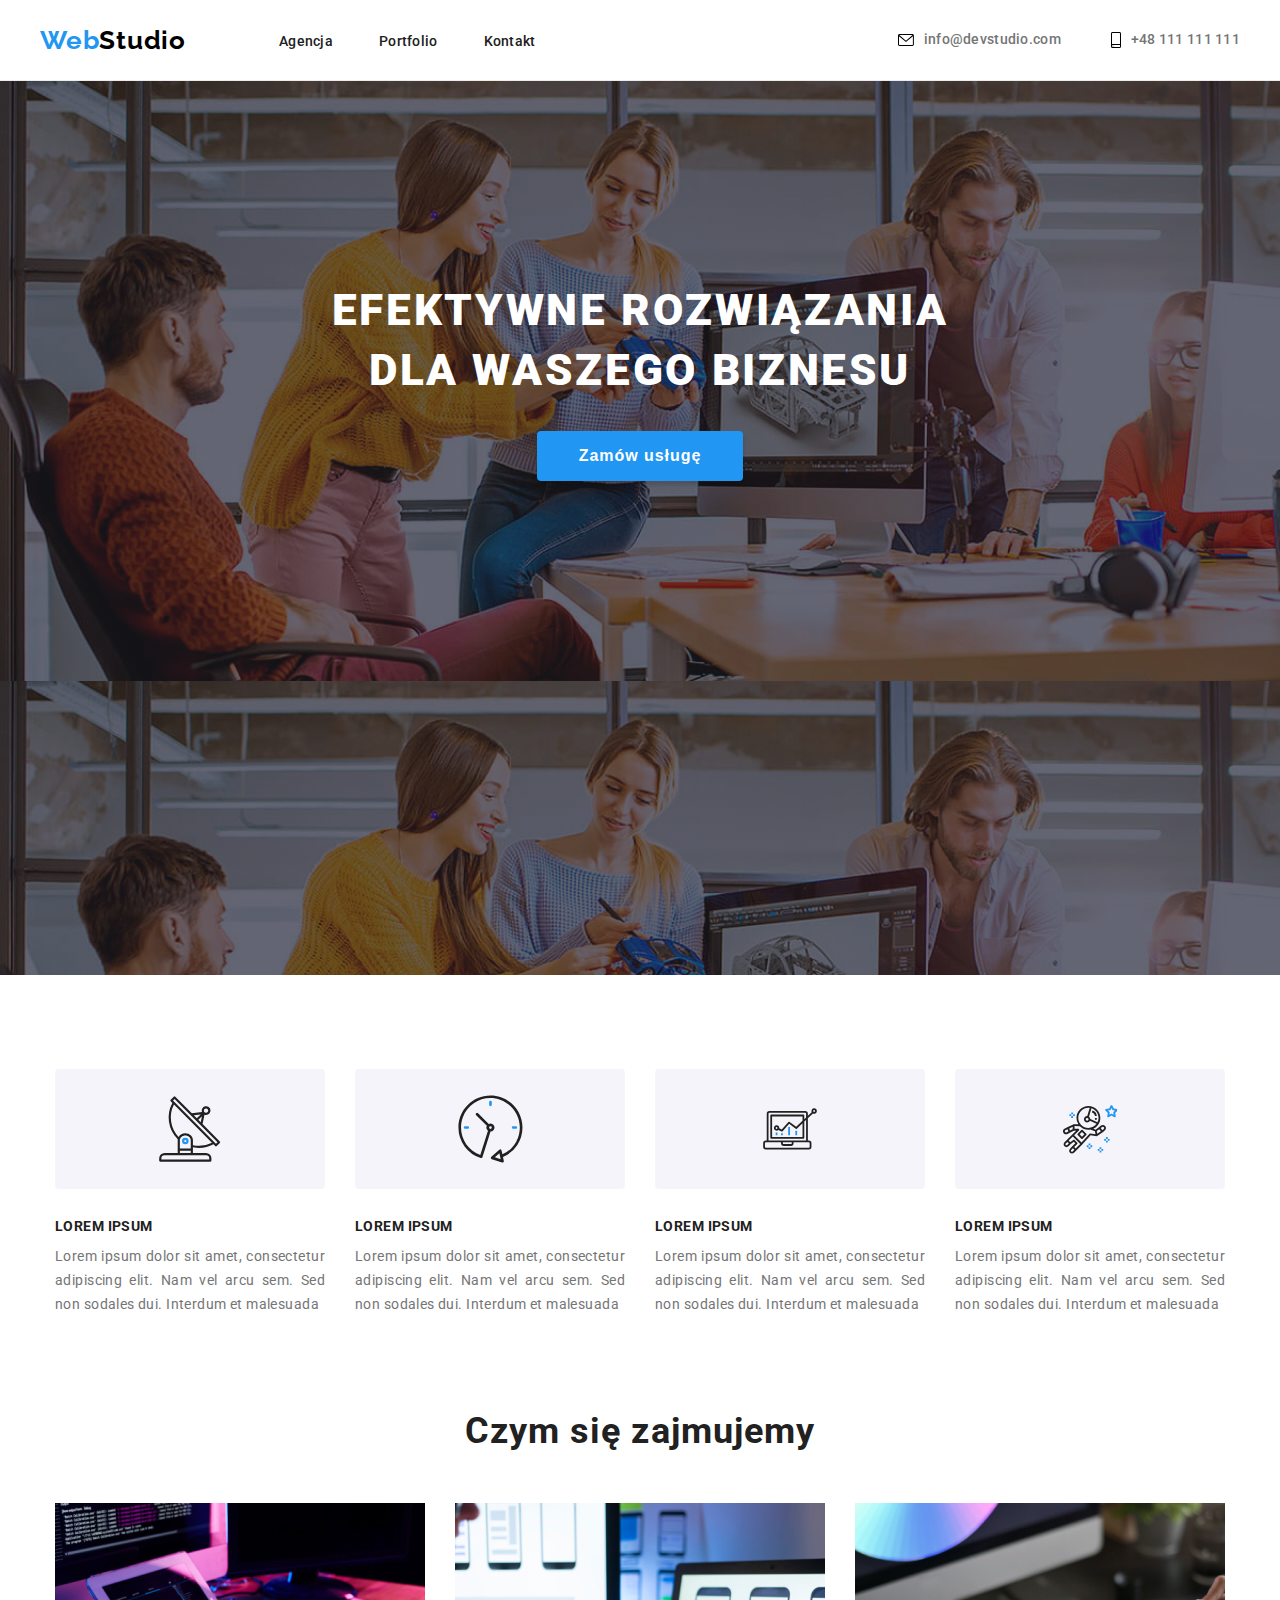
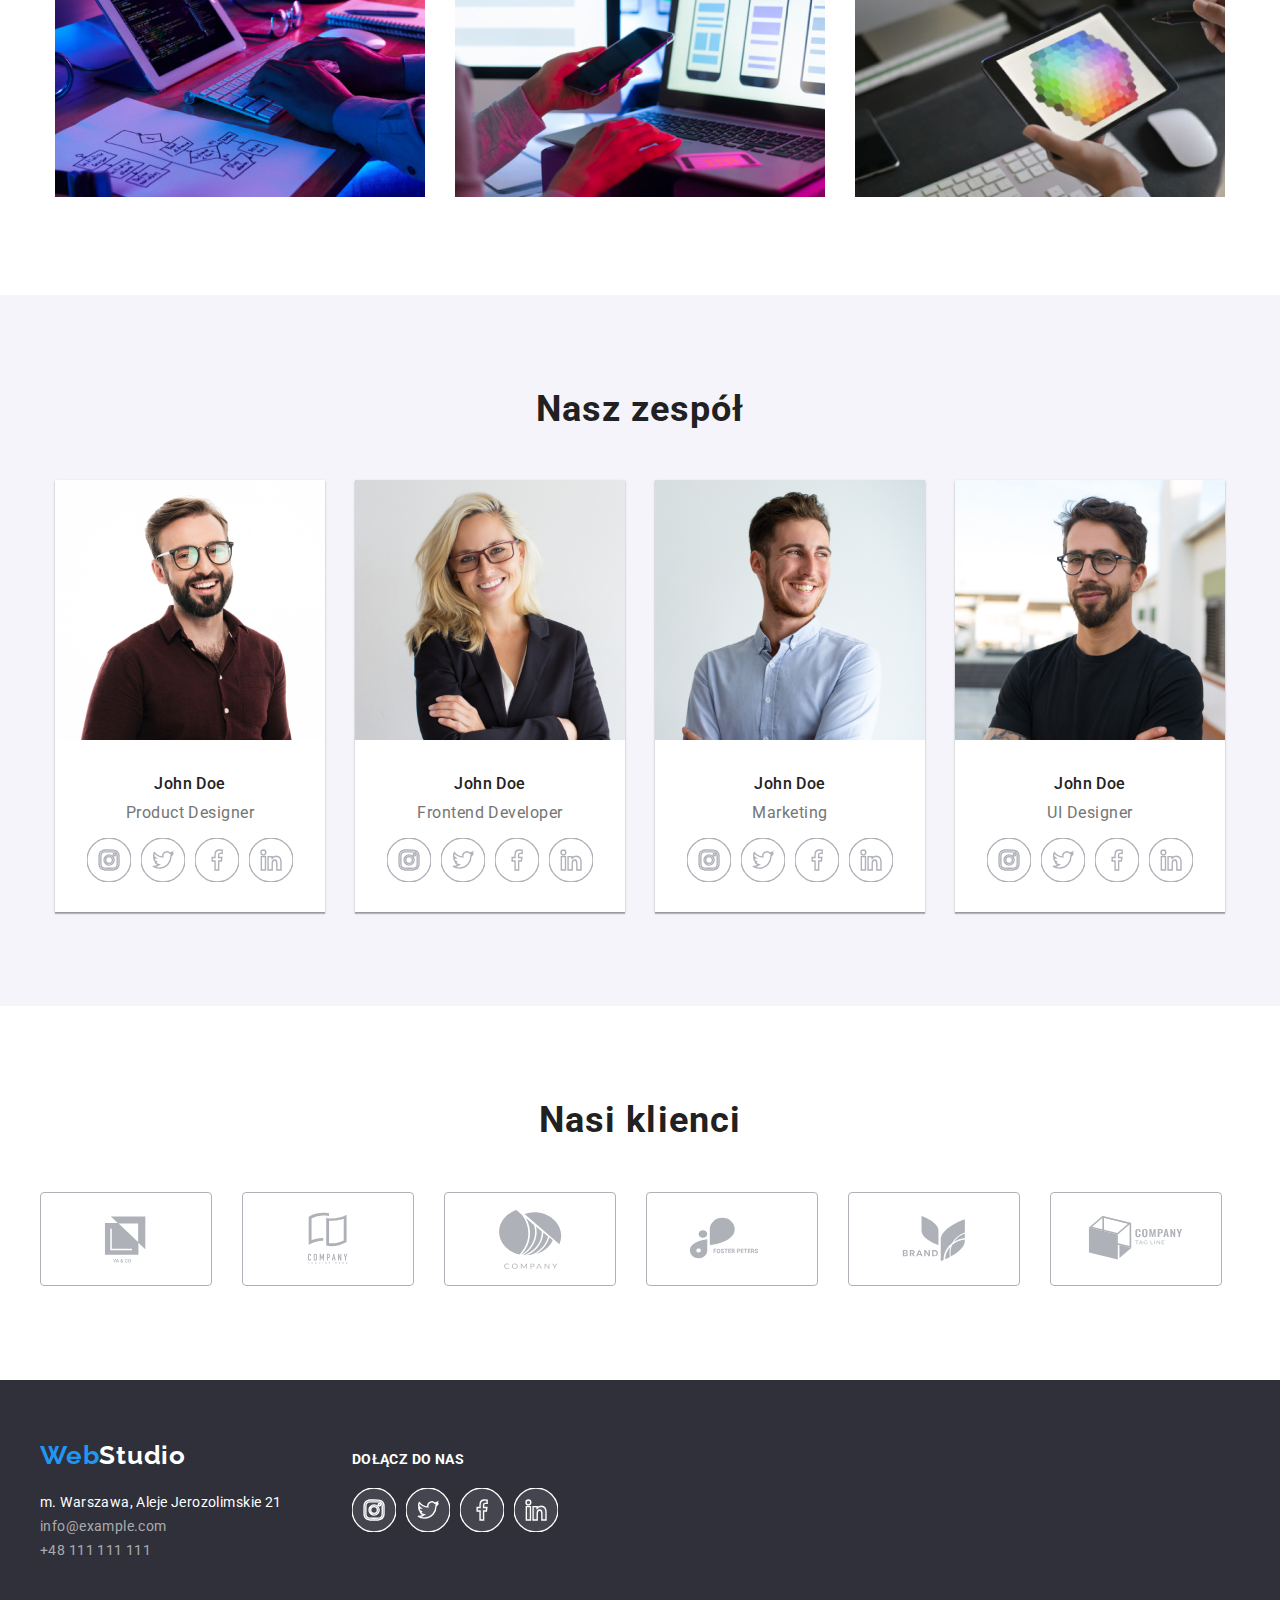
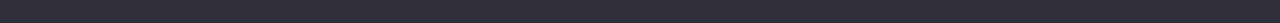
==== commit ece8233c: "corrections implemented" ====
--- a/index.html
+++ b/index.html
@@ -58,11 +58,13 @@
     </header>
     <main>
       <section class="section slogan-section">
-        <h1 class="slogan">
-          EFEKTYWNE ROZWIĄZANIA <br />
-          DLA WASZEGO BIZNESU
-        </h1>
-        <button type="button" class="button-main">Zamów usługę</button>
+        <div class="container slogan-container">
+          <h1 class="slogan">
+            EFEKTYWNE ROZWIĄZANIA <br />
+            DLA WASZEGO BIZNESU
+          </h1>
+          <button type="button" class="button-main">Zamów usługę</button>
+        </div>
       </section>
       <section class="section introduction">
         <div class="container">
@@ -369,7 +371,7 @@
     <footer>
       <div class="container flex-footer">
         <div class="container-footer">
-          <a href="/" class="logo logo--end"
+          <a href="./index.html" class="logo logo--end"
             ><span class="logo-part">Web</span>Studio</a
           >
           <address class="contact-footer">
@@ -391,7 +393,7 @@
           </address>
         </div>
         <div class="contact-socialmedia">
-          <p class="socialmedia-text">DOŁĄCZ DO NAS</p>
+          <h4 class="socialmedia-text">DOŁĄCZ DO NAS</h4>
           <div class="footer-socialmedia">
             <svg
               class="socialmedia-icon footer-socialmedia-icon"
--- a/css/styles.css
+++ b/css/styles.css
@@ -91,15 +91,25 @@
   line-height: 1.14;
   letter-spacing: 0.02em;
   color: var(--description-color);
+  display: flex;
+  align-items: center;
+  column-gap: 10px;
 }
 
 .slogan-section {
   height: 600px;
   padding-top: 200px;
   background-color: var(--footer-background-color);
-  background-image: linear-gradient(to right, rgba(47, 48, 58, 0.4)),
+  background-image: linear-gradient(
+      to right,
+      rgba(47, 48, 58, 0.4),
+      rgba(47, 48, 58, 0.4)
+    ),
     url(../images/background.jpg);
-  max-width: 1600px;
+}
+
+.container.slogan-container {
+  text-align: center;
 }
 
 .slogan {
@@ -108,7 +118,6 @@
   line-height: 1.36;
   letter-spacing: 0.06em;
   color: #fff;
-  text-align: center;
   margin-bottom: 30px;
 }
 
@@ -124,9 +133,6 @@
   border-radius: 4px;
   border: none;
   padding: 10px 42px;
-  text-align: center;
-  margin: auto;
-  display: flex;
 }
 .introduction {
   padding-bottom: 0;
@@ -245,6 +251,10 @@
   align-items: center;
 }
 
+.logo-icon {
+  fill: #afb1b8;
+}
+
 .logo-space:hover,
 .logo-space:focus {
   border-color: var(--action-color);
@@ -298,6 +308,12 @@
 
 .project_card img {
   width: 100%;
+}
+
+.project_card:hover,
+.project_card:focus {
+  box-shadow: 0px 1px 1px rgba(0, 0, 0, 0.12), 0px 4px 4px rgba(0, 0, 0, 0.06),
+    1px 4px 6px rgba(0, 0, 0, 0.16);
 }
 
 .project_name {
@@ -319,9 +335,6 @@
 }
 
 footer {
-  margin: 0;
-  padding: 0;
-  width: 100%;
   background-color: var(--footer-background-color);
   padding-top: 60px;
   padding-bottom: 60px;
@@ -395,15 +408,9 @@
 .contact-footer_item:focus {
   color: var(--action-color);
 }
+
 .socialmedia-icon:hover,
 .socialmedia-icon:focus {
   fill: var(--action-color);
   stroke: #fff;
 }
-
-.project_card:hover,
-.project_card:focus {
-  box-shadow: 1px 4px 6px 0px #00000029;
-  box-shadow: 0px 4px 4px 0px #0000000f;
-  box-shadow: 0px 1px 1px 0px #0000001f;
-}
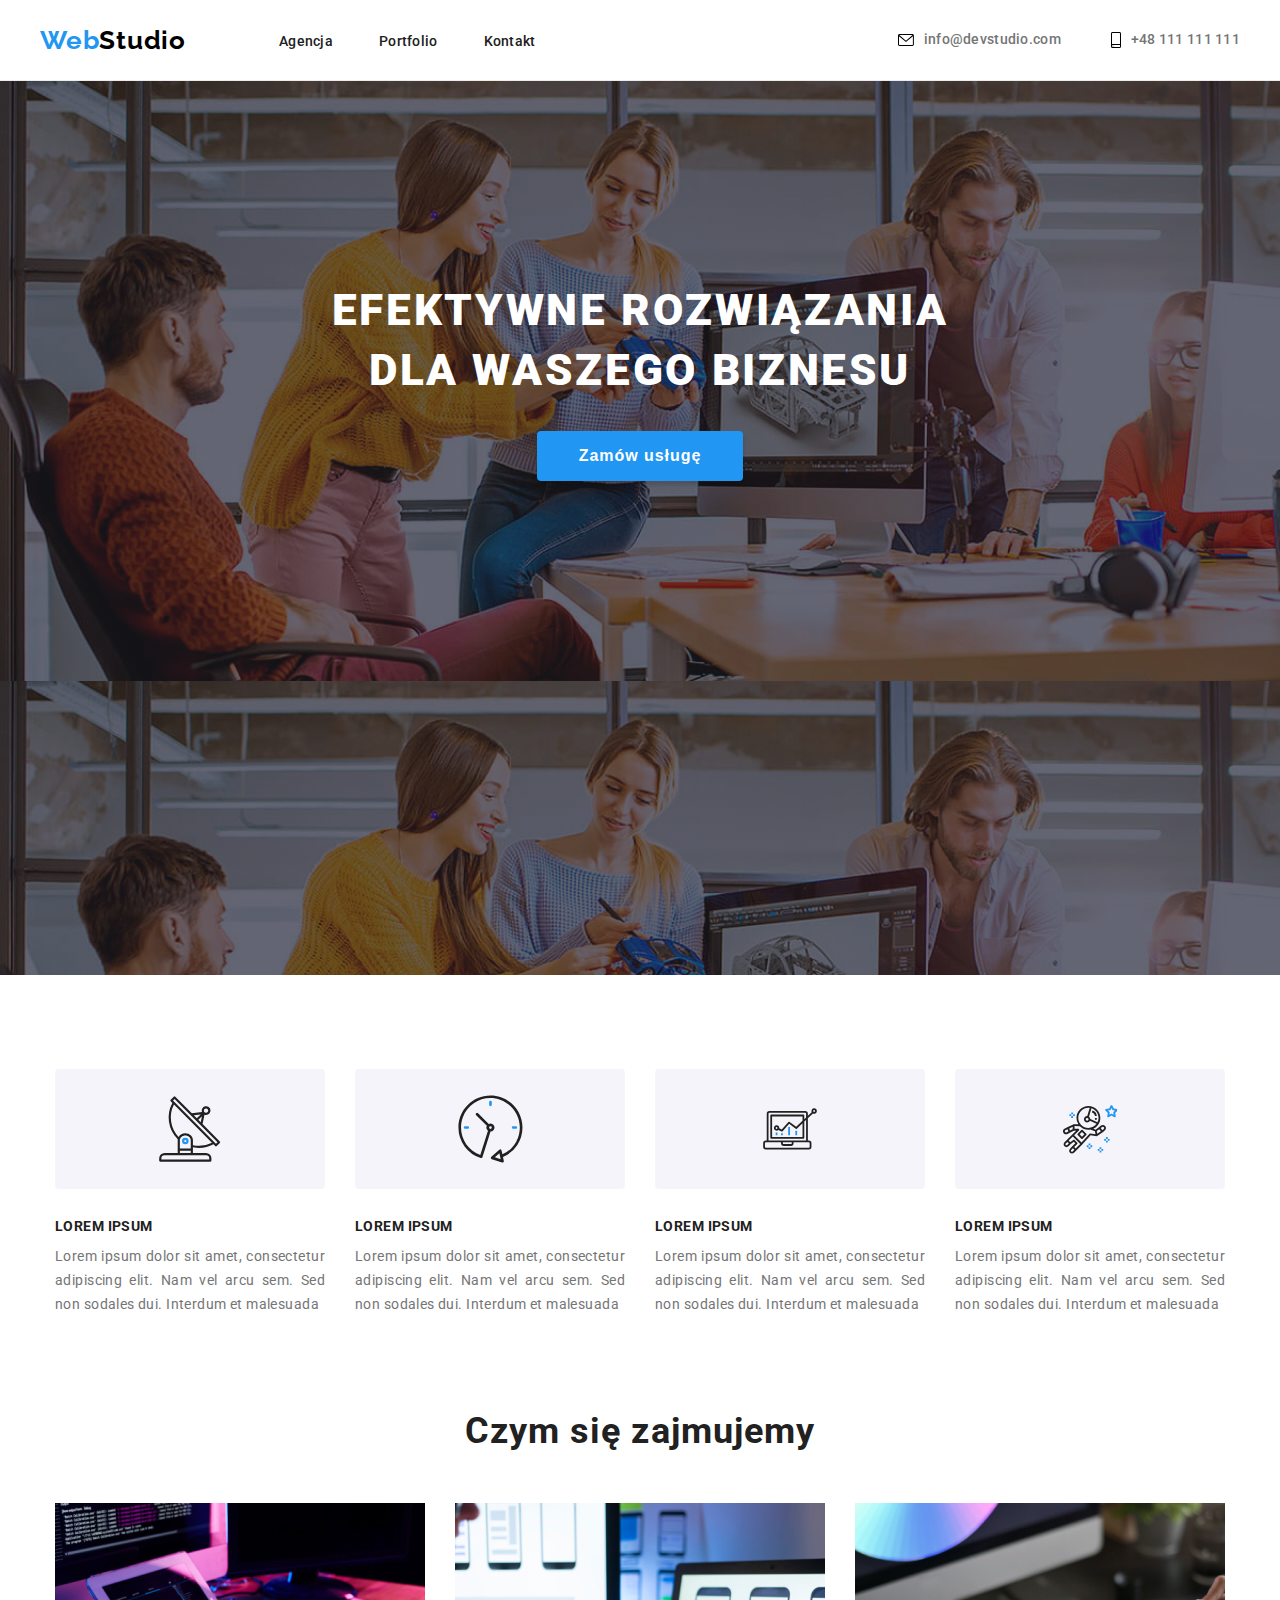
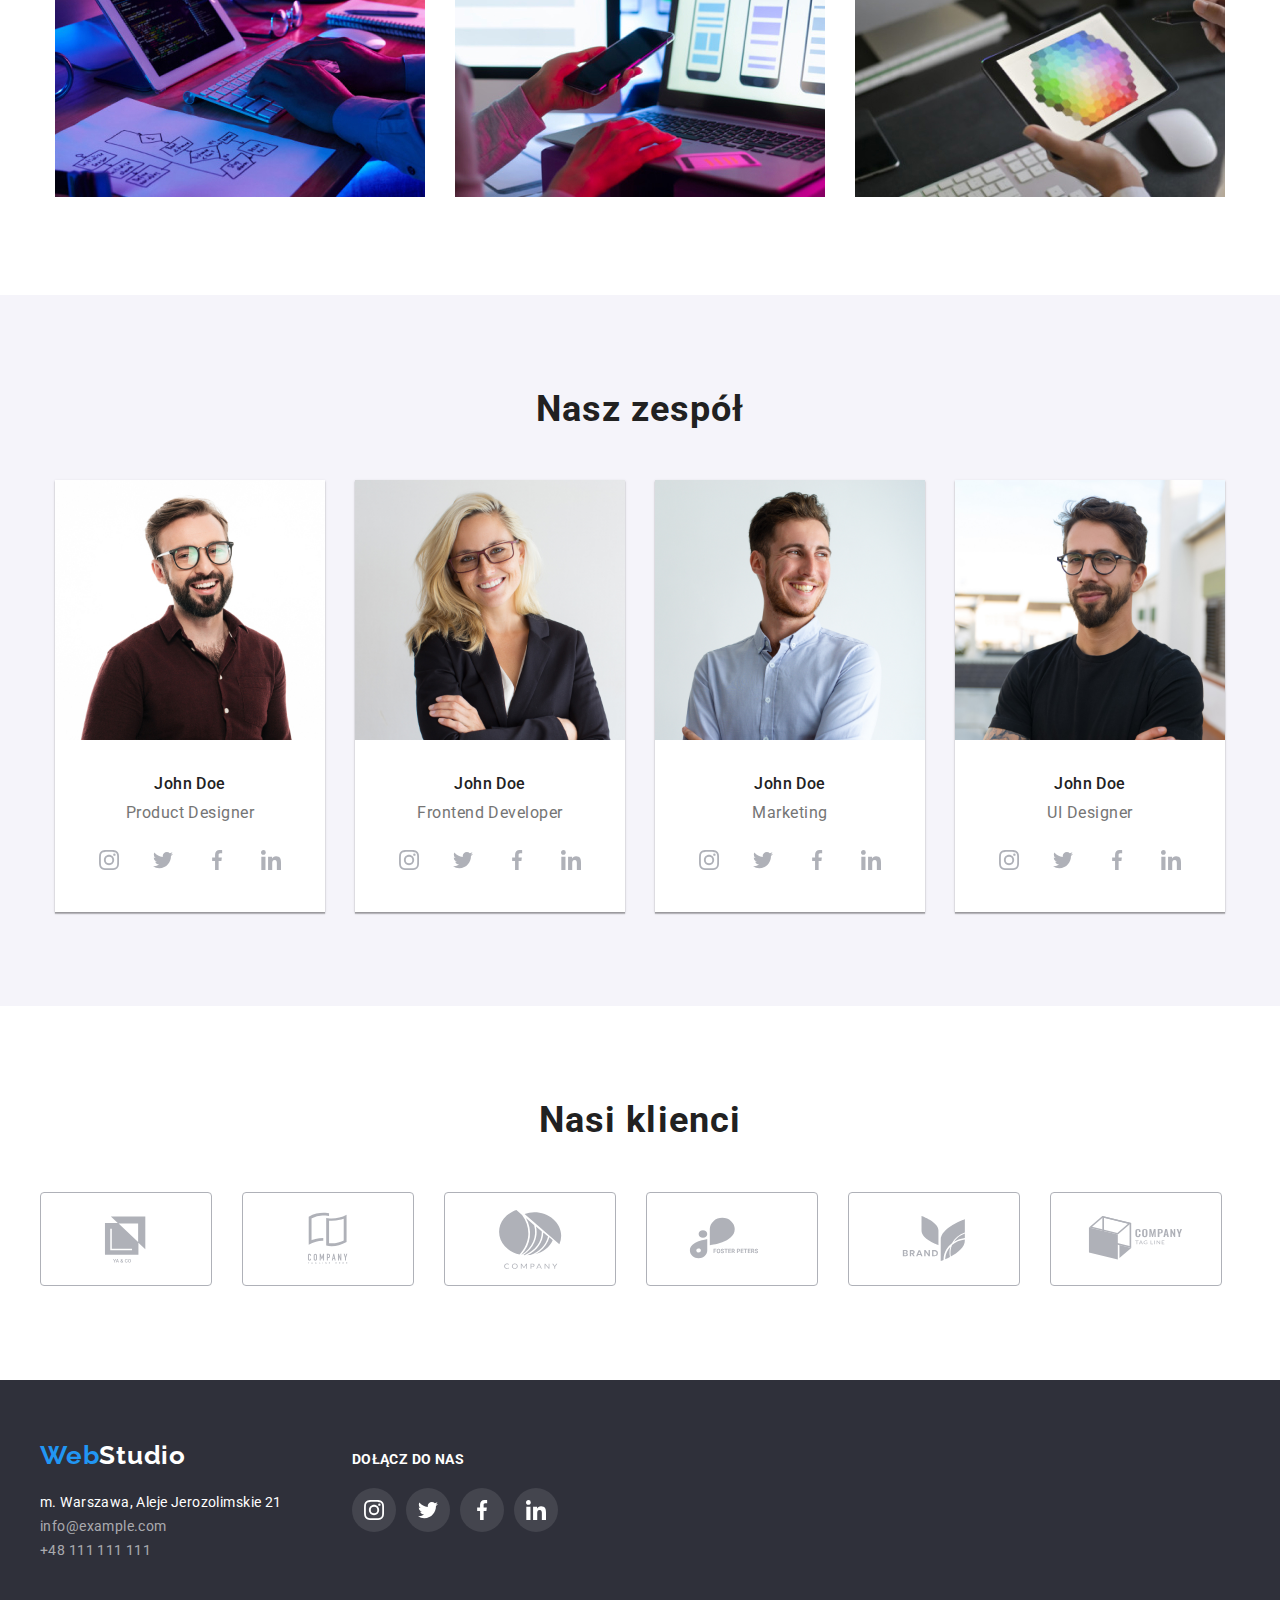
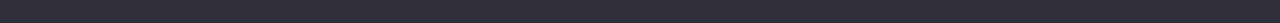
==== commit dcc157cd: "socialmedia icons correction" ====
--- a/index.html
+++ b/index.html
@@ -33,7 +33,7 @@
             <li>
               <a href="./portfolio.html" class="navigation_item">Portfolio</a>
             </li>
-            <li><a href="/Kontakt" class="navigation_item">Kontakt</a></li>
+            <li><a href="#Kontakt" class="navigation_item">Kontakt</a></li>
           </ul>
         </nav>
         <ul class="contact-header">
@@ -165,34 +165,42 @@
               <h3 class="team_name">John Doe</h3>
               <p class="team_description">Product Designer</p>
               <div class="team-socialmedia">
-                <svg
-                  class="socialmedia-icon team-socialmedia-icon"
-                  width="44px"
-                  height="44px"
-                >
-                  <use href="images/icons.svg#icon-instagram-icon"></use>
-                </svg>
-                <svg
-                  class="socialmedia-icon team-socialmedia-icon"
-                  width="44px"
-                  height="44px"
-                >
-                  <use href="images/icons.svg#icon-twitter-icon"></use>
-                </svg>
-                <svg
-                  class="socialmedia-icon team-socialmedia-icon"
-                  width="44px"
-                  height="44px"
-                >
-                  <use href="images/icons.svg#icon-fb-icon"></use>
-                </svg>
-                <svg
-                  class="socialmedia-icon team-socialmedia-icon"
-                  width="44px"
-                  height="44px"
-                >
-                  <use href="images/icons.svg#icon-linkedin-icon"></use>
-                </svg>
+                <div class="socialmedia-icon-wrap team-socialmedia-icon-wrap">
+                  <svg
+                    class="socialmedia-icon team-socialmedia-icon"
+                    width="20px"
+                    height="20px"
+                  >
+                    <use href="images/icons.svg#icon-instagram-icon"></use>
+                  </svg>
+                </div>
+                <div class="socialmedia-icon-wrap team-socialmedia-icon-wrap">
+                  <svg
+                    class="socialmedia-icon team-socialmedia-icon"
+                    width="20px"
+                    height="20px"
+                  >
+                    <use href="images/icons.svg#icon-twitter-icon"></use>
+                  </svg>
+                </div>
+                <div class="socialmedia-icon-wrap team-socialmedia-icon-wrap">
+                  <svg
+                    class="socialmedia-icon team-socialmedia-icon"
+                    width="20px"
+                    height="20px"
+                  >
+                    <use href="images/icons.svg#icon-fb-icon"></use>
+                  </svg>
+                </div>
+                <div class="socialmedia-icon-wrap team-socialmedia-icon-wrap">
+                  <svg
+                    class="socialmedia-icon team-socialmedia-icon"
+                    width="20px"
+                    height="20px"
+                  >
+                    <use href="images/icons.svg#icon-linkedin-icon"></use>
+                  </svg>
+                </div>
               </div>
             </li>
             <li class="team_card">
@@ -205,34 +213,42 @@
               <h3 class="team_name">John Doe</h3>
               <p class="team_description">Frontend Developer</p>
               <div class="team-socialmedia">
-                <svg
-                  class="socialmedia-icon team-socialmedia-icon"
-                  width="44px"
-                  height="44px"
-                >
-                  <use href="images/icons.svg#icon-instagram-icon"></use>
-                </svg>
-                <svg
-                  class="socialmedia-icon team-socialmedia-icon"
-                  width="44px"
-                  height="44px"
-                >
-                  <use href="images/icons.svg#icon-twitter-icon"></use>
-                </svg>
-                <svg
-                  class="socialmedia-icon team-socialmedia-icon"
-                  width="44px"
-                  height="44px"
-                >
-                  <use href="images/icons.svg#icon-fb-icon"></use>
-                </svg>
-                <svg
-                  class="socialmedia-icon team-socialmedia-icon"
-                  width="44px"
-                  height="44px"
-                >
-                  <use href="images/icons.svg#icon-linkedin-icon"></use>
-                </svg>
+                <div class="socialmedia-icon-wrap team-socialmedia-icon-wrap">
+                  <svg
+                    class="socialmedia-icon team-socialmedia-icon"
+                    width="20px"
+                    height="20px"
+                  >
+                    <use href="images/icons.svg#icon-instagram-icon"></use>
+                  </svg>
+                </div>
+                <div class="socialmedia-icon-wrap team-socialmedia-icon-wrap">
+                  <svg
+                    class="socialmedia-icon team-socialmedia-icon"
+                    width="20px"
+                    height="20px"
+                  >
+                    <use href="images/icons.svg#icon-twitter-icon"></use>
+                  </svg>
+                </div>
+                <div class="socialmedia-icon-wrap team-socialmedia-icon-wrap">
+                  <svg
+                    class="socialmedia-icon team-socialmedia-icon"
+                    width="20px"
+                    height="20px"
+                  >
+                    <use href="images/icons.svg#icon-fb-icon"></use>
+                  </svg>
+                </div>
+                <div class="socialmedia-icon-wrap team-socialmedia-icon-wrap">
+                  <svg
+                    class="socialmedia-icon team-socialmedia-icon"
+                    width="20px"
+                    height="20px"
+                  >
+                    <use href="images/icons.svg#icon-linkedin-icon"></use>
+                  </svg>
+                </div>
               </div>
             </li>
             <li class="team_card">
@@ -245,34 +261,42 @@
               <h3 class="team_name">John Doe</h3>
               <p class="team_description">Marketing</p>
               <div class="team-socialmedia">
-                <svg
-                  class="socialmedia-icon team-socialmedia-icon"
-                  width="44px"
-                  height="44px"
-                >
-                  <use href="images/icons.svg#icon-instagram-icon"></use>
-                </svg>
-                <svg
-                  class="socialmedia-icon team-socialmedia-icon"
-                  width="44px"
-                  height="44px"
-                >
-                  <use href="images/icons.svg#icon-twitter-icon"></use>
-                </svg>
-                <svg
-                  class="socialmedia-icon team-socialmedia-icon"
-                  width="44px"
-                  height="44px"
-                >
-                  <use href="images/icons.svg#icon-fb-icon"></use>
-                </svg>
-                <svg
-                  class="socialmedia-icon team-socialmedia-icon"
-                  width="44px"
-                  height="44px"
-                >
-                  <use href="images/icons.svg#icon-linkedin-icon"></use>
-                </svg>
+                <div class="socialmedia-icon-wrap team-socialmedia-icon-wrap">
+                  <svg
+                    class="socialmedia-icon team-socialmedia-icon"
+                    width="20px"
+                    height="20px"
+                  >
+                    <use href="images/icons.svg#icon-instagram-icon"></use>
+                  </svg>
+                </div>
+                <div class="socialmedia-icon-wrap team-socialmedia-icon-wrap">
+                  <svg
+                    class="socialmedia-icon team-socialmedia-icon"
+                    width="20px"
+                    height="20px"
+                  >
+                    <use href="images/icons.svg#icon-twitter-icon"></use>
+                  </svg>
+                </div>
+                <div class="socialmedia-icon-wrap team-socialmedia-icon-wrap">
+                  <svg
+                    class="socialmedia-icon team-socialmedia-icon"
+                    width="20px"
+                    height="20px"
+                  >
+                    <use href="images/icons.svg#icon-fb-icon"></use>
+                  </svg>
+                </div>
+                <div class="socialmedia-icon-wrap team-socialmedia-icon-wrap">
+                  <svg
+                    class="socialmedia-icon team-socialmedia-icon"
+                    width="20px"
+                    height="20px"
+                  >
+                    <use href="images/icons.svg#icon-linkedin-icon"></use>
+                  </svg>
+                </div>
               </div>
             </li>
             <li class="team_card">
@@ -285,34 +309,42 @@
               <h3 class="team_name">John Doe</h3>
               <p class="team_description">UI Designer</p>
               <div class="team-socialmedia">
-                <svg
-                  class="socialmedia-icon team-socialmedia-icon"
-                  width="44px"
-                  height="44px"
-                >
-                  <use href="images/icons.svg#icon-instagram-icon"></use>
-                </svg>
-                <svg
-                  class="socialmedia-icon team-socialmedia-icon"
-                  width="44px"
-                  height="44px"
-                >
-                  <use href="images/icons.svg#icon-twitter-icon"></use>
-                </svg>
-                <svg
-                  class="socialmedia-icon team-socialmedia-icon"
-                  width="44px"
-                  height="44px"
-                >
-                  <use href="images/icons.svg#icon-fb-icon"></use>
-                </svg>
-                <svg
-                  class="socialmedia-icon team-socialmedia-icon"
-                  width="44px"
-                  height="44px"
-                >
-                  <use href="images/icons.svg#icon-linkedin-icon"></use>
-                </svg>
+                <div class="socialmedia-icon-wrap team-socialmedia-icon-wrap">
+                  <svg
+                    class="socialmedia-icon team-socialmedia-icon"
+                    width="20px"
+                    height="20px"
+                  >
+                    <use href="images/icons.svg#icon-instagram-icon"></use>
+                  </svg>
+                </div>
+                <div class="socialmedia-icon-wrap team-socialmedia-icon-wrap">
+                  <svg
+                    class="socialmedia-icon team-socialmedia-icon"
+                    width="20px"
+                    height="20px"
+                  >
+                    <use href="images/icons.svg#icon-twitter-icon"></use>
+                  </svg>
+                </div>
+                <div class="socialmedia-icon-wrap team-socialmedia-icon-wrap">
+                  <svg
+                    class="socialmedia-icon team-socialmedia-icon"
+                    width="20px"
+                    height="20px"
+                  >
+                    <use href="images/icons.svg#icon-fb-icon"></use>
+                  </svg>
+                </div>
+                <div class="socialmedia-icon-wrap team-socialmedia-icon-wrap">
+                  <svg
+                    class="socialmedia-icon team-socialmedia-icon"
+                    width="20px"
+                    height="20px"
+                  >
+                    <use href="images/icons.svg#icon-linkedin-icon"></use>
+                  </svg>
+                </div>
               </div>
             </li>
           </ul>
@@ -368,7 +400,7 @@
         </div>
       </section>
     </main>
-    <footer>
+    <footer id="Kontakt">
       <div class="container flex-footer">
         <div class="container-footer">
           <a href="./index.html" class="logo logo--end"
@@ -395,34 +427,42 @@
         <div class="contact-socialmedia">
           <h4 class="socialmedia-text">DOŁĄCZ DO NAS</h4>
           <div class="footer-socialmedia">
-            <svg
-              class="socialmedia-icon footer-socialmedia-icon"
-              width="44px"
-              height="44px"
-            >
-              <use href="images/icons.svg#icon-instagram-icon"></use>
-            </svg>
-            <svg
-              class="socialmedia-icon footer-socialmedia-icon"
-              width="44px"
-              height="44px"
-            >
-              <use href="images/icons.svg#icon-twitter-icon"></use>
-            </svg>
-            <svg
-              class="socialmedia-icon footer-socialmedia-icon"
-              width="44px"
-              height="44px"
-            >
-              <use href="images/icons.svg#icon-fb-icon"></use>
-            </svg>
-            <svg
-              class="socialmedia-icon footer-socialmedia-icon"
-              width="44px"
-              height="44px"
-            >
-              <use href="images/icons.svg#icon-linkedin-icon"></use>
-            </svg>
+            <div class="socialmedia-icon-wrap footer-socialmedia-icon-wrap">
+              <svg
+                class="socialmedia-icon footer-socialmedia-icon"
+                width="20px"
+                height="20px"
+              >
+                <use href="images/icons.svg#icon-instagram-icon"></use>
+              </svg>
+            </div>
+            <div class="socialmedia-icon-wrap footer-socialmedia-icon-wrap">
+              <svg
+                class="socialmedia-icon footer-socialmedia-icon"
+                width="20px"
+                height="20px"
+              >
+                <use href="images/icons.svg#icon-twitter-icon"></use>
+              </svg>
+            </div>
+            <div class="socialmedia-icon-wrap footer-socialmedia-icon-wrap">
+              <svg
+                class="socialmedia-icon footer-socialmedia-icon"
+                width="20px"
+                height="20px"
+              >
+                <use href="images/icons.svg#icon-fb-icon"></use>
+              </svg>
+            </div>
+            <div class="socialmedia-icon-wrap footer-socialmedia-icon-wrap">
+              <svg
+                class="socialmedia-icon footer-socialmedia-icon"
+                width="20px"
+                height="20px"
+              >
+                <use href="images/icons.svg#icon-linkedin-icon"></use>
+              </svg>
+            </div>
           </div>
         </div>
       </div>
--- a/css/styles.css
+++ b/css/styles.css
@@ -230,9 +230,18 @@
   column-gap: 10px;
 }
 
+.team-socialmedia-icon-wrap {
+  width: 44px;
+  height: 44px;
+  border-radius: 50%;
+  background-color: #fff;
+  display: flex;
+  justify-content: center;
+  align-items: center;
+}
+
 .team-socialmedia-icon {
-  fill: #fff;
-  stroke: #afb1b8;
+  fill: #afb1b8;
 }
 
 .logo-cards {
@@ -374,11 +383,6 @@
   color: var(--footer-item-color);
 }
 
-.footer-socialmedia {
-  display: flex;
-  column-gap: 10px;
-}
-
 .socialmedia-text {
   color: #fff;
   font-family: "Roboto", sans-serif;
@@ -390,9 +394,23 @@
   margin-top: 12px;
 }
 
+.footer-socialmedia {
+  display: flex;
+  column-gap: 10px;
+}
+
+.footer-socialmedia-icon-wrap {
+  width: 44px;
+  height: 44px;
+  border-radius: 50%;
+  display: flex;
+  justify-content: center;
+  align-items: center;
+  background-color: rgba(255, 255, 255, 0.1);
+}
+
 .footer-socialmedia-icon {
-  fill: rgba(255, 255, 255, 0.1);
-  stroke: #fff;
+  fill: #fff;
 }
 
 .contact-header_item:hover .contact-icon,
@@ -409,8 +427,12 @@
   color: var(--action-color);
 }
 
-.socialmedia-icon:hover,
-.socialmedia-icon:focus {
-  fill: var(--action-color);
-  stroke: #fff;
-}
+.socialmedia-icon-wrap:hover,
+.socialmedia-icon-wrap:focus {
+  background-color: var(--action-color);
+}
+
+.socialmedia-icon-wrap:hover .socialmedia-icon,
+.socialmedia-icon-wrap:focus .socialmedia-icon {
+  fill: #fff;
+}
